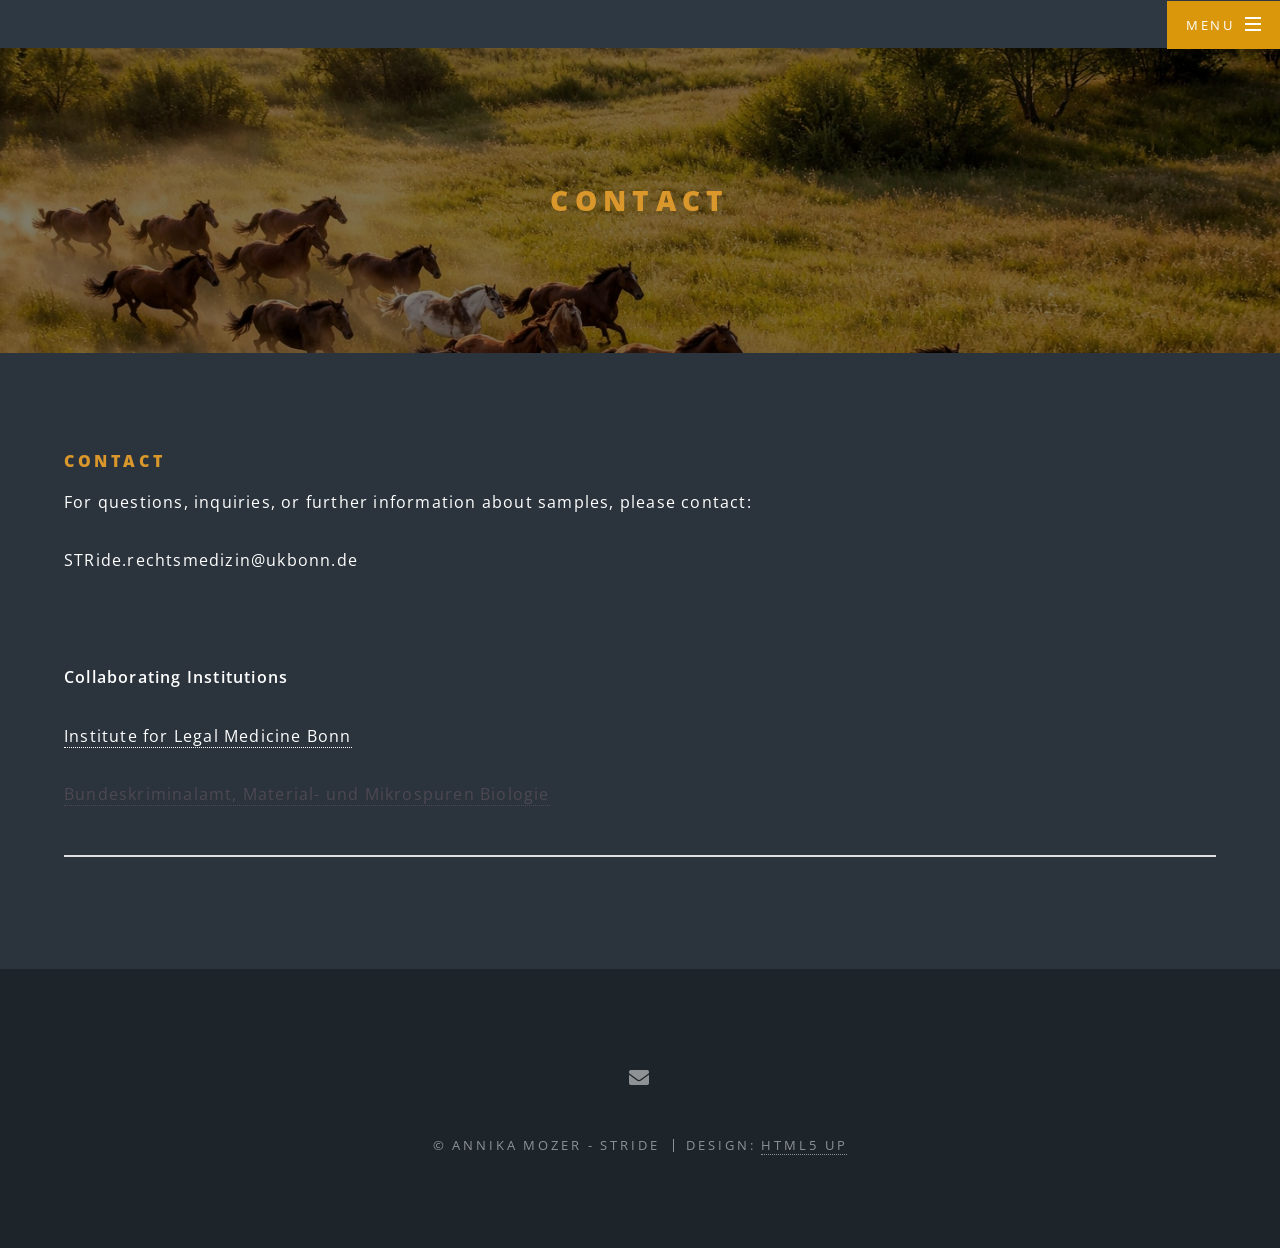
==== Contact.html @ 718b1502 "Update Contact.html" ====
<!DOCTYPE HTML>
<!--
	Spectral by HTML5 UP
	html5up.net | @ajlkn
	Free for personal and commercial use under the CCA 3.0 license (html5up.net/license)
-->
<html>
	<head>
		<title>STRide - Contact</title>
		<meta charset="utf-8" />
		<meta name="viewport" content="width=device-width, initial-scale=1, user-scalable=no" />
		<link rel="stylesheet" href="assets/css/main.css" />
		<noscript><link rel="stylesheet" href="assets/css/noscript.css" /></noscript>
	</head>
	<body class="is-preload">

		<!-- Page Wrapper -->
			<div id="page-wrapper">

				<!-- Header -->
					<header id="header" class="alt">
						<h1 style="text-transform: none; color: #DA970B;"><a href="index.html">STRide</a></h1>
						<nav id="nav">
							<ul>
								<li class="special" style="background-color: #DA970B; color: #000000;">
									<a href="#menu" class="menuToggle"><span>Menu</span></a>
									<div id="menu" style="background-color: #DA970B;">
										<ul>
											<li><a href="index.html">Home</a></li>
											<li><a href="Database.html">Database</a></li>
											<li><a href="Team.html">Team</a></li>
											<li><a href="Contact.html">Contact</a></li>
										</ul>
									</div>
								</li>
							</ul>
						</nav>
					</header>
				
				<!-- Main -->
					<article id="main">
						<header>
							<h2 style="color: #DA972B;">Contact</h2>
							<p></p>
						</header>
						<section class="wrapper style5" style="background-color: #2B343D">
							<div class="inner">

								<section>
									<h4 style="color: #DA972B;">Contact</h4>
									<p style="color: #ffffff;"> For questions, inquiries, or further information about samples, please contact:</p>
									<p style="color: #ffffff;"> STRide.rechtsmedizin@ukbonn.de</p>
									<p> <br>
									</p>
									<p><strong style="color: #ffffff;">Collaborating Institutions</strong></p>
									<p style="color: #ffffff;"><a href="https://www.ukbonn.de/rechtsmedizin/forschung/">Institute for Legal Medicine Bonn</a></p>
									<p><a href="https://www.bka.de/DE/Home/home_node.html">Bundeskriminalamt, Material- und Mikrospuren Biologie</a></p>

									<hr />
								</section>

								
							</div>
						</section>
					</article>

				<!-- Footer -->
					<footer id="footer">
						<ul class="icons">
							<li><a href="Contact.html" class="icon solid fa-envelope"><span class="label">Email</span></a></li>
						</ul>
						<ul class="copyright">
							<li>&copy; Annika Mozer - STRide</li><li>Design: <a href="http://html5up.net">HTML5 UP</a></li>
						</ul>
					</footer>

			</div>

		<!-- Scripts -->
			<script src="assets/js/jquery.min.js"></script>
			<script src="assets/js/jquery.scrollex.min.js"></script>
			<script src="assets/js/jquery.scrolly.min.js"></script>
			<script src="assets/js/browser.min.js"></script>
			<script src="assets/js/breakpoints.min.js"></script>
			<script src="assets/js/util.js"></script>
			<script src="assets/js/main.js"></script>

	</body>
</html>
---- assets/css/main.css ----
@import url(fontawesome-all.min.css);
@import url("https://fonts.googleapis.com/css?family=Open+Sans:400,400italic,600,600italic,800,800italic");

/*
	Spectral by HTML5 UP
	html5up.net | @ajlkn
	Free for personal and commercial use under the CCA 3.0 license (html5up.net/license)
*/

html, body, div, span, applet, object,
iframe, h1, h2, h3, h4, h5, h6, p, blockquote,
pre, a, abbr, acronym, address, big, cite,
code, del, dfn, em, img, ins, kbd, q, s, samp,
small, strike, strong, sub, sup, tt, var, b,
u, i, center, dl, dt, dd, ol, ul, li, fieldset,
form, label, legend, table, caption, tbody,
tfoot, thead, tr, th, td, article, aside,
canvas, details, embed, figure, figcaption,
footer, header, hgroup, menu, nav, output, ruby,
section, summary, time, mark, audio, video {
	margin: 0;
	padding: 0;
	border: 0;
	font-size: 100%;
	font: inherit;
	vertical-align: baseline;}

article, aside, details, figcaption, figure,
footer, header, hgroup, menu, nav, section {
	display: block;}

body {
	line-height: 1;
}

ol, ul {
	list-style: none;
}

blockquote, q {
	quotes: none;
}

	blockquote:before, blockquote:after, q:before, q:after {
		content: '';
		content: none;
	}

table {
	border-collapse: collapse;
	border-spacing: 0;
}

body {
	-webkit-text-size-adjust: none;
}

mark {
	background-color: transparent;
	color: inherit;
}

input::-moz-focus-inner {
	border: 0;
	padding: 0;
}

input, select, textarea {
	-moz-appearance: none;
	-webkit-appearance: none;
	-ms-appearance: none;
	appearance: none;
}

/* Basic */

	@-ms-viewport {
		width: device-width;
	}

	html {
		box-sizing: border-box;
	}

	*, *:before, *:after {
		box-sizing: inherit;
	}

	body {
		background: #2e3842;
	}

		body.is-preload *, body.is-preload *:before, body.is-preload *:after {
			-moz-animation: none !important;
			-webkit-animation: none !important;
			-ms-animation: none !important;
			animation: none !important;
			-moz-transition: none !important;
			-webkit-transition: none !important;
			-ms-transition: none !important;
			transition: none !important;
		}

	body, input, select, textarea {
		color: #fff;
		font-family: "Open Sans", Helvetica, sans-serif;
		font-size: 15pt;
		font-weight: 400;
		letter-spacing: 0.075em;
		line-height: 1.65em;
	}

		@media screen and (max-width: 1680px) {

			body, input, select, textarea {
				font-size: 13pt;
			}

		}

		@media screen and (max-width: 1280px) {

			body, input, select, textarea {
				font-size: 12pt;
			}

		}

		@media screen and (max-width: 736px) {

			body, input, select, textarea {
				font-size: 11pt;
				letter-spacing: 0.0375em;
			}

		}

	a {
		-moz-transition: color 0.2s ease, border-bottom-color 0.2s ease;
		-webkit-transition: color 0.2s ease, border-bottom-color 0.2s ease;
		-ms-transition: color 0.2s ease, border-bottom-color 0.2s ease;
		transition: color 0.2s ease, border-bottom-color 0.2s ease;
		border-bottom: dotted 1px;
		color: inherit;
		text-decoration: none;
	}

		a:hover {
			border-bottom-color: transparent;
		}

	strong, b {
		color: #fff;
		font-weight: 600;
	}

	em, i {
		font-style: italic;
	}

	p {
		margin: 0 0 2em 0;
	}

	h1, h2, h3, h4, h5, h6 {
		color: #fff;
		font-weight: 800;
		letter-spacing: 0.225em;
		line-height: 1em;
		margin: 0 0 1em 0;
		text-transform: uppercase;
	}

		h1 a, h2 a, h3 a, h4 a, h5 a, h6 a {
			color: inherit;
			text-decoration: none;
		}

	h2 {
		font-size: 1.35em;
		line-height: 1.75em;
	}

		@media screen and (max-width: 736px) {

			h2 {
				font-size: 1.1em;
				line-height: 1.65em;
			}

		}

	h3 {
		font-size: 1.15em;
		line-height: 1.75em;
	}

		@media screen and (max-width: 736px) {

			h3 {
				font-size: 1em;
				line-height: 1.65em;
			}

		}

	h4 {
		font-size: 1em;
		line-height: 1.5em;
	}

	h5 {
		font-size: 0.8em;
		line-height: 1.5em;
	}

	h6 {
		font-size: 0.7em;
		line-height: 1.5em;
	}

	sub {
		font-size: 0.8em;
		position: relative;
		top: 0.5em;
	}

	sup {
		font-size: 0.8em;
		position: relative;
		top: -0.5em;
	}

	hr {
		border: 0;
		border-bottom: solid 2px #fff;
		margin: 3em 0;
	}

		hr.major {
			margin: 4.5em 0;
		}

	blockquote {
		border-left: solid 4px #fff;
		font-style: italic;
		margin: 0 0 2em 0;
		padding: 0.5em 0 0.5em 2em;
	}

	code {
		background: rgba(144, 144, 144, 0.25);
		border-radius: 3px;
		font-family: "Courier New", monospace;
		font-size: 0.9em;
		letter-spacing: 0;
		margin: 0 0.25em;
		padding: 0.25em 0.65em;
	}

	pre {
		-webkit-overflow-scrolling: touch;
		font-family: "Courier New", monospace;
		font-size: 0.9em;
		margin: 0 0 2em 0;
	}

		pre code {
			display: block;
			line-height: 1.75em;
			padding: 1em 1.5em;
			overflow-x: auto;
		}

	.align-left {
		text-align: left;
	}

	.align-center {
		text-align: center;
	}

	.align-right {
		text-align: right;
	}

/* Row */

	.row {
		display: flex;
		flex-wrap: wrap;
		box-sizing: border-box;
		align-items: stretch;
	}

		.row > * {
			box-sizing: border-box;
		}

		.row.gtr-uniform > * > :last-child {
			margin-bottom: 0;
		}

		.row.aln-left {
			justify-content: flex-start;
		}

		.row.aln-center {
			justify-content: center;
		}

		.row.aln-right {
			justify-content: flex-end;
		}

		.row.aln-top {
			align-items: flex-start;
		}

		.row.aln-middle {
			align-items: center;
		}

		.row.aln-bottom {
			align-items: flex-end;
		}

		.row > .imp {
			order: -1;
		}

		.row > .col-1 {
			width: 8.33333%;
		}

		.row > .off-1 {
			margin-left: 8.33333%;
		}

		.row > .col-2 {
			width: 16.66667%;
		}

		.row > .off-2 {
			margin-left: 16.66667%;
		}

		.row > .col-3 {
			width: 25%;
		}

		.row > .off-3 {
			margin-left: 25%;
		}

		.row > .col-4 {
			width: 33.33333%;
		}

		.row > .off-4 {
			margin-left: 33.33333%;
		}

		.row > .col-5 {
			width: 41.66667%;
		}

		.row > .off-5 {
			margin-left: 41.66667%;
		}

		.row > .col-6 {
			width: 50%;
		}

		.row > .off-6 {
			margin-left: 50%;
		}

		.row > .col-7 {
			width: 58.33333%;
		}

		.row > .off-7 {
			margin-left: 58.33333%;
		}

		.row > .col-8 {
			width: 66.66667%;
		}

		.row > .off-8 {
			margin-left: 66.66667%;
		}

		.row > .col-9 {
			width: 75%;
		}

		.row > .off-9 {
			margin-left: 75%;
		}

		.row > .col-10 {
			width: 83.33333%;
		}

		.row > .off-10 {
			margin-left: 83.33333%;
		}

		.row > .col-11 {
			width: 91.66667%;
		}

		.row > .off-11 {
			margin-left: 91.66667%;
		}

		.row > .col-12 {
			width: 100%;
		}

		.row > .off-12 {
			margin-left: 100%;
		}

		.row.gtr-0 {
			margin-top: 0;
			margin-left: 0em;
		}

			.row.gtr-0 > * {
				padding: 0 0 0 0em;
			}

			.row.gtr-0.gtr-uniform {
				margin-top: 0em;
			}

				.row.gtr-0.gtr-uniform > * {
					padding-top: 0em;
				}

		.row.gtr-25 {
			margin-top: 0;
			margin-left: -0.375em;
		}

			.row.gtr-25 > * {
				padding: 0 0 0 0.375em;
			}

			.row.gtr-25.gtr-uniform {
				margin-top: -0.375em;
			}

				.row.gtr-25.gtr-uniform > * {
					padding-top: 0.375em;
				}

		.row.gtr-50 {
			margin-top: 0;
			margin-left: -0.75em;
		}

			.row.gtr-50 > * {
				padding: 0 0 0 0.75em;
			}

			.row.gtr-50.gtr-uniform {
				margin-top: -0.75em;
			}

				.row.gtr-50.gtr-uniform > * {
					padding-top: 0.75em;
				}

		.row {
			margin-top: 0;
			margin-left: -1.5em;
		}

			.row > * {
				padding: 0 0 0 1.5em;
			}

			.row.gtr-uniform {
				margin-top: -1.5em;
			}

				.row.gtr-uniform > * {
					padding-top: 1.5em;
				}

		.row.gtr-150 {
			margin-top: 0;
			margin-left: -2.25em;
		}

			.row.gtr-150 > * {
				padding: 0 0 0 2.25em;
			}

			.row.gtr-150.gtr-uniform {
				margin-top: -2.25em;
			}

				.row.gtr-150.gtr-uniform > * {
					padding-top: 2.25em;
				}

		.row.gtr-200 {
			margin-top: 0;
			margin-left: -3em;
		}

			.row.gtr-200 > * {
				padding: 0 0 0 3em;
			}

			.row.gtr-200.gtr-uniform {
				margin-top: -3em;
			}

				.row.gtr-200.gtr-uniform > * {
					padding-top: 3em;
				}

		@media screen and (max-width: 1680px) {

			.row {
				display: flex;
				flex-wrap: wrap;
				box-sizing: border-box;
				align-items: stretch;
			}

				.row > * {
					box-sizing: border-box;
				}

				.row.gtr-uniform > * > :last-child {
					margin-bottom: 0;
				}

				.row.aln-left {
					justify-content: flex-start;
				}

				.row.aln-center {
					justify-content: center;
				}

				.row.aln-right {
					justify-content: flex-end;
				}

				.row.aln-top {
					align-items: flex-start;
				}

				.row.aln-middle {
					align-items: center;
				}

				.row.aln-bottom {
					align-items: flex-end;
				}

				.row > .imp-xlarge {
					order: -1;
				}

				.row > .col-1-xlarge {
					width: 8.33333%;
				}

				.row > .off-1-xlarge {
					margin-left: 8.33333%;
				}

				.row > .col-2-xlarge {
					width: 16.66667%;
				}

				.row > .off-2-xlarge {
					margin-left: 16.66667%;
				}

				.row > .col-3-xlarge {
					width: 25%;
				}

				.row > .off-3-xlarge {
					margin-left: 25%;
				}

				.row > .col-4-xlarge {
					width: 33.33333%;
				}

				.row > .off-4-xlarge {
					margin-left: 33.33333%;
				}

				.row > .col-5-xlarge {
					width: 41.66667%;
				}

				.row > .off-5-xlarge {
					margin-left: 41.66667%;
				}

				.row > .col-6-xlarge {
					width: 50%;
				}

				.row > .off-6-xlarge {
					margin-left: 50%;
				}

				.row > .col-7-xlarge {
					width: 58.33333%;
				}

				.row > .off-7-xlarge {
					margin-left: 58.33333%;
				}

				.row > .col-8-xlarge {
					width: 66.66667%;
				}

				.row > .off-8-xlarge {
					margin-left: 66.66667%;
				}

				.row > .col-9-xlarge {
					width: 75%;
				}

				.row > .off-9-xlarge {
					margin-left: 75%;
				}

				.row > .col-10-xlarge {
					width: 83.33333%;
				}

				.row > .off-10-xlarge {
					margin-left: 83.33333%;
				}

				.row > .col-11-xlarge {
					width: 91.66667%;
				}

				.row > .off-11-xlarge {
					margin-left: 91.66667%;
				}

				.row > .col-12-xlarge {
					width: 100%;
				}

				.row > .off-12-xlarge {
					margin-left: 100%;
				}

				.row.gtr-0 {
					margin-top: 0;
					margin-left: 0em;
				}

					.row.gtr-0 > * {
						padding: 0 0 0 0em;
					}

					.row.gtr-0.gtr-uniform {
						margin-top: 0em;
					}

						.row.gtr-0.gtr-uniform > * {
							padding-top: 0em;
						}

				.row.gtr-25 {
					margin-top: 0;
					margin-left: -0.375em;
				}

					.row.gtr-25 > * {
						padding: 0 0 0 0.375em;
					}

					.row.gtr-25.gtr-uniform {
						margin-top: -0.375em;
					}

						.row.gtr-25.gtr-uniform > * {
							padding-top: 0.375em;
						}

				.row.gtr-50 {
					margin-top: 0;
					margin-left: -0.75em;
				}

					.row.gtr-50 > * {
						padding: 0 0 0 0.75em;
					}

					.row.gtr-50.gtr-uniform {
						margin-top: -0.75em;
					}

						.row.gtr-50.gtr-uniform > * {
							padding-top: 0.75em;
						}

				.row {
					margin-top: 0;
					margin-left: -1.5em;
				}

					.row > * {
						padding: 0 0 0 1.5em;
					}

					.row.gtr-uniform {
						margin-top: -1.5em;
					}

						.row.gtr-uniform > * {
							padding-top: 1.5em;
						}

				.row.gtr-150 {
					margin-top: 0;
					margin-left: -2.25em;
				}

					.row.gtr-150 > * {
						padding: 0 0 0 2.25em;
					}

					.row.gtr-150.gtr-uniform {
						margin-top: -2.25em;
					}

						.row.gtr-150.gtr-uniform > * {
							padding-top: 2.25em;
						}

				.row.gtr-200 {
					margin-top: 0;
					margin-left: -3em;
				}

					.row.gtr-200 > * {
						padding: 0 0 0 3em;
					}

					.row.gtr-200.gtr-uniform {
						margin-top: -3em;
					}

						.row.gtr-200.gtr-uniform > * {
							padding-top: 3em;
						}

		}

		@media screen and (max-width: 1280px) {

			.row {
				display: flex;
				flex-wrap: wrap;
				box-sizing: border-box;
				align-items: stretch;
			}

				.row > * {
					box-sizing: border-box;
				}

				.row.gtr-uniform > * > :last-child {
					margin-bottom: 0;
				}

				.row.aln-left {
					justify-content: flex-start;
				}

				.row.aln-center {
					justify-content: center;
				}

				.row.aln-right {
					justify-content: flex-end;
				}

				.row.aln-top {
					align-items: flex-start;
				}

				.row.aln-middle {
					align-items: center;
				}

				.row.aln-bottom {
					align-items: flex-end;
				}

				.row > .imp-large {
					order: -1;
				}

				.row > .col-1-large {
					width: 8.33333%;
				}

				.row > .off-1-large {
					margin-left: 8.33333%;
				}

				.row > .col-2-large {
					width: 16.66667%;
				}

				.row > .off-2-large {
					margin-left: 16.66667%;
				}

				.row > .col-3-large {
					width: 25%;
				}

				.row > .off-3-large {
					margin-left: 25%;
				}

				.row > .col-4-large {
					width: 33.33333%;
				}

				.row > .off-4-large {
					margin-left: 33.33333%;
				}

				.row > .col-5-large {
					width: 41.66667%;
				}

				.row > .off-5-large {
					margin-left: 41.66667%;
				}

				.row > .col-6-large {
					width: 50%;
				}

				.row > .off-6-large {
					margin-left: 50%;
				}

				.row > .col-7-large {
					width: 58.33333%;
				}

				.row > .off-7-large {
					margin-left: 58.33333%;
				}

				.row > .col-8-large {
					width: 66.66667%;
				}

				.row > .off-8-large {
					margin-left: 66.66667%;
				}

				.row > .col-9-large {
					width: 75%;
				}

				.row > .off-9-large {
					margin-left: 75%;
				}

				.row > .col-10-large {
					width: 83.33333%;
				}

				.row > .off-10-large {
					margin-left: 83.33333%;
				}

				.row > .col-11-large {
					width: 91.66667%;
				}

				.row > .off-11-large {
					margin-left: 91.66667%;
				}

				.row > .col-12-large {
					width: 100%;
				}

				.row > .off-12-large {
					margin-left: 100%;
				}

				.row.gtr-0 {
					margin-top: 0;
					margin-left: 0em;
				}

					.row.gtr-0 > * {
						padding: 0 0 0 0em;
					}

					.row.gtr-0.gtr-uniform {
						margin-top: 0em;
					}

						.row.gtr-0.gtr-uniform > * {
							padding-top: 0em;
						}

				.row.gtr-25 {
					margin-top: 0;
					margin-left: -0.375em;
				}

					.row.gtr-25 > * {
						padding: 0 0 0 0.375em;
					}

					.row.gtr-25.gtr-uniform {
						margin-top: -0.375em;
					}

						.row.gtr-25.gtr-uniform > * {
							padding-top: 0.375em;
						}

				.row.gtr-50 {
					margin-top: 0;
					margin-left: -0.75em;
				}

					.row.gtr-50 > * {
						padding: 0 0 0 0.75em;
					}

					.row.gtr-50.gtr-uniform {
						margin-top: -0.75em;
					}

						.row.gtr-50.gtr-uniform > * {
							padding-top: 0.75em;
						}

				.row {
					margin-top: 0;
					margin-left: -1.5em;
				}

					.row > * {
						padding: 0 0 0 1.5em;
					}

					.row.gtr-uniform {
						margin-top: -1.5em;
					}

						.row.gtr-uniform > * {
							padding-top: 1.5em;
						}

				.row.gtr-150 {
					margin-top: 0;
					margin-left: -2.25em;
				}

					.row.gtr-150 > * {
						padding: 0 0 0 2.25em;
					}

					.row.gtr-150.gtr-uniform {
						margin-top: -2.25em;
					}

						.row.gtr-150.gtr-uniform > * {
							padding-top: 2.25em;
						}

				.row.gtr-200 {
					margin-top: 0;
					margin-left: -3em;
				}

					.row.gtr-200 > * {
						padding: 0 0 0 3em;
					}

					.row.gtr-200.gtr-uniform {
						margin-top: -3em;
					}

						.row.gtr-200.gtr-uniform > * {
							padding-top: 3em;
						}

		}

		@media screen and (max-width: 980px) {

			.row {
				display: flex;
				flex-wrap: wrap;
				box-sizing: border-box;
				align-items: stretch;
			}

				.row > * {
					box-sizing: border-box;
				}

				.row.gtr-uniform > * > :last-child {
					margin-bottom: 0;
				}

				.row.aln-left {
					justify-content: flex-start;
				}

				.row.aln-center {
					justify-content: center;
				}

				.row.aln-right {
					justify-content: flex-end;
				}

				.row.aln-top {
					align-items: flex-start;
				}

				.row.aln-middle {
					align-items: center;
				}

				.row.aln-bottom {
					align-items: flex-end;
				}

				.row > .imp-medium {
					order: -1;
				}

				.row > .col-1-medium {
					width: 8.33333%;
				}

				.row > .off-1-medium {
					margin-left: 8.33333%;
				}

				.row > .col-2-medium {
					width: 16.66667%;
				}

				.row > .off-2-medium {
					margin-left: 16.66667%;
				}

				.row > .col-3-medium {
					width: 25%;
				}

				.row > .off-3-medium {
					margin-left: 25%;
				}

				.row > .col-4-medium {
					width: 33.33333%;
				}

				.row > .off-4-medium {
					margin-left: 33.33333%;
				}

				.row > .col-5-medium {
					width: 41.66667%;
				}

				.row > .off-5-medium {
					margin-left: 41.66667%;
				}

				.row > .col-6-medium {
					width: 50%;
				}

				.row > .off-6-medium {
					margin-left: 50%;
				}

				.row > .col-7-medium {
					width: 58.33333%;
				}

				.row > .off-7-medium {
					margin-left: 58.33333%;
				}

				.row > .col-8-medium {
					width: 66.66667%;
				}

				.row > .off-8-medium {
					margin-left: 66.66667%;
				}

				.row > .col-9-medium {
					width: 75%;
				}

				.row > .off-9-medium {
					margin-left: 75%;
				}

				.row > .col-10-medium {
					width: 83.33333%;
				}

				.row > .off-10-medium {
					margin-left: 83.33333%;
				}

				.row > .col-11-medium {
					width: 91.66667%;
				}

				.row > .off-11-medium {
					margin-left: 91.66667%;
				}

				.row > .col-12-medium {
					width: 100%;
				}

				.row > .off-12-medium {
					margin-left: 100%;
				}

				.row.gtr-0 {
					margin-top: 0;
					margin-left: 0em;
				}

					.row.gtr-0 > * {
						padding: 0 0 0 0em;
					}

					.row.gtr-0.gtr-uniform {
						margin-top: 0em;
					}

						.row.gtr-0.gtr-uniform > * {
							padding-top: 0em;
						}

				.row.gtr-25 {
					margin-top: 0;
					margin-left: -0.375em;
				}

					.row.gtr-25 > * {
						padding: 0 0 0 0.375em;
					}

					.row.gtr-25.gtr-uniform {
						margin-top: -0.375em;
					}

						.row.gtr-25.gtr-uniform > * {
							padding-top: 0.375em;
						}

				.row.gtr-50 {
					margin-top: 0;
					margin-left: -0.75em;
				}

					.row.gtr-50 > * {
						padding: 0 0 0 0.75em;
					}

					.row.gtr-50.gtr-uniform {
						margin-top: -0.75em;
					}

						.row.gtr-50.gtr-uniform > * {
							padding-top: 0.75em;
						}

				.row {
					margin-top: 0;
					margin-left: -1.5em;
				}

					.row > * {
						padding: 0 0 0 1.5em;
					}

					.row.gtr-uniform {
						margin-top: -1.5em;
					}

						.row.gtr-uniform > * {
							padding-top: 1.5em;
						}

				.row.gtr-150 {
					margin-top: 0;
					margin-left: -2.25em;
				}

					.row.gtr-150 > * {
						padding: 0 0 0 2.25em;
					}

					.row.gtr-150.gtr-uniform {
						margin-top: -2.25em;
					}

						.row.gtr-150.gtr-uniform > * {
							padding-top: 2.25em;
						}

				.row.gtr-200 {
					margin-top: 0;
					margin-left: -3em;
				}

					.row.gtr-200 > * {
						padding: 0 0 0 3em;
					}

					.row.gtr-200.gtr-uniform {
						margin-top: -3em;
					}

						.row.gtr-200.gtr-uniform > * {
							padding-top: 3em;
						}

		}

		@media screen and (max-width: 736px) {

			.row {
				display: flex;
				flex-wrap: wrap;
				box-sizing: border-box;
				align-items: stretch;
			}

				.row > * {
					box-sizing: border-box;
				}

				.row.gtr-uniform > * > :last-child {
					margin-bottom: 0;
				}

				.row.aln-left {
					justify-content: flex-start;
				}

				.row.aln-center {
					justify-content: center;
				}

				.row.aln-right {
					justify-content: flex-end;
				}

				.row.aln-top {
					align-items: flex-start;
				}

				.row.aln-middle {
					align-items: center;
				}

				.row.aln-bottom {
					align-items: flex-end;
				}

				.row > .imp-small {
					order: -1;
				}

				.row > .col-1-small {
					width: 8.33333%;
				}

				.row > .off-1-small {
					margin-left: 8.33333%;
				}

				.row > .col-2-small {
					width: 16.66667%;
				}

				.row > .off-2-small {
					margin-left: 16.66667%;
				}

				.row > .col-3-small {
					width: 25%;
				}

				.row > .off-3-small {
					margin-left: 25%;
				}

				.row > .col-4-small {
					width: 33.33333%;
				}

				.row > .off-4-small {
					margin-left: 33.33333%;
				}

				.row > .col-5-small {
					width: 41.66667%;
				}

				.row > .off-5-small {
					margin-left: 41.66667%;
				}

				.row > .col-6-small {
					width: 50%;
				}

				.row > .off-6-small {
					margin-left: 50%;
				}

				.row > .col-7-small {
					width: 58.33333%;
				}

				.row > .off-7-small {
					margin-left: 58.33333%;
				}

				.row > .col-8-small {
					width: 66.66667%;
				}

				.row > .off-8-small {
					margin-left: 66.66667%;
				}

				.row > .col-9-small {
					width: 75%;
				}

				.row > .off-9-small {
					margin-left: 75%;
				}

				.row > .col-10-small {
					width: 83.33333%;
				}

				.row > .off-10-small {
					margin-left: 83.33333%;
				}

				.row > .col-11-small {
					width: 91.66667%;
				}

				.row > .off-11-small {
					margin-left: 91.66667%;
				}

				.row > .col-12-small {
					width: 100%;
				}

				.row > .off-12-small {
					margin-left: 100%;
				}

				.row.gtr-0 {
					margin-top: 0;
					margin-left: 0em;
				}

					.row.gtr-0 > * {
						padding: 0 0 0 0em;
					}

					.row.gtr-0.gtr-uniform {
						margin-top: 0em;
					}

						.row.gtr-0.gtr-uniform > * {
							padding-top: 0em;
						}

				.row.gtr-25 {
					margin-top: 0;
					margin-left: -0.375em;
				}

					.row.gtr-25 > * {
						padding: 0 0 0 0.375em;
					}

					.row.gtr-25.gtr-uniform {
						margin-top: -0.375em;
					}

						.row.gtr-25.gtr-uniform > * {
							padding-top: 0.375em;
						}

				.row.gtr-50 {
					margin-top: 0;
					margin-left: -0.75em;
				}

					.row.gtr-50 > * {
						padding: 0 0 0 0.75em;
					}

					.row.gtr-50.gtr-uniform {
						margin-top: -0.75em;
					}

						.row.gtr-50.gtr-uniform > * {
							padding-top: 0.75em;
						}

				.row {
					margin-top: 0;
					margin-left: -1.5em;
				}

					.row > * {
						padding: 0 0 0 1.5em;
					}

					.row.gtr-uniform {
						margin-top: -1.5em;
					}

						.row.gtr-uniform > * {
							padding-top: 1.5em;
						}

				.row.gtr-150 {
					margin-top: 0;
					margin-left: -2.25em;
				}

					.row.gtr-150 > * {
						padding: 0 0 0 2.25em;
					}

					.row.gtr-150.gtr-uniform {
						margin-top: -2.25em;
					}

						.row.gtr-150.gtr-uniform > * {
							padding-top: 2.25em;
						}

				.row.gtr-200 {
					margin-top: 0;
					margin-left: -3em;
				}

					.row.gtr-200 > * {
						padding: 0 0 0 3em;
					}

					.row.gtr-200.gtr-uniform {
						margin-top: -3em;
					}

						.row.gtr-200.gtr-uniform > * {
							padding-top: 3em;
						}

		}

		@media screen and (max-width: 480px) {

			.row {
				display: flex;
				flex-wrap: wrap;
				box-sizing: border-box;
				align-items: stretch;
			}

				.row > * {
					box-sizing: border-box;
				}

				.row.gtr-uniform > * > :last-child {
					margin-bottom: 0;
				}

				.row.aln-left {
					justify-content: flex-start;
				}

				.row.aln-center {
					justify-content: center;
				}

				.row.aln-right {
					justify-content: flex-end;
				}

				.row.aln-top {
					align-items: flex-start;
				}

				.row.aln-middle {
					align-items: center;
				}

				.row.aln-bottom {
					align-items: flex-end;
				}

				.row > .imp-xsmall {
					order: -1;
				}

				.row > .col-1-xsmall {
					width: 8.33333%;
				}

				.row > .off-1-xsmall {
					margin-left: 8.33333%;
				}

				.row > .col-2-xsmall {
					width: 16.66667%;
				}

				.row > .off-2-xsmall {
					margin-left: 16.66667%;
				}

				.row > .col-3-xsmall {
					width: 25%;
				}

				.row > .off-3-xsmall {
					margin-left: 25%;
				}

				.row > .col-4-xsmall {
					width: 33.33333%;
				}

				.row > .off-4-xsmall {
					margin-left: 33.33333%;
				}

				.row > .col-5-xsmall {
					width: 41.66667%;
				}

				.row > .off-5-xsmall {
					margin-left: 41.66667%;
				}

				.row > .col-6-xsmall {
					width: 50%;
				}

				.row > .off-6-xsmall {
					margin-left: 50%;
				}

				.row > .col-7-xsmall {
					width: 58.33333%;
				}

				.row > .off-7-xsmall {
					margin-left: 58.33333%;
				}

				.row > .col-8-xsmall {
					width: 66.66667%;
				}

				.row > .off-8-xsmall {
					margin-left: 66.66667%;
				}

				.row > .col-9-xsmall {
					width: 75%;
				}

				.row > .off-9-xsmall {
					margin-left: 75%;
				}

				.row > .col-10-xsmall {
					width: 83.33333%;
				}

				.row > .off-10-xsmall {
					margin-left: 83.33333%;
				}

				.row > .col-11-xsmall {
					width: 91.66667%;
				}

				.row > .off-11-xsmall {
					margin-left: 91.66667%;
				}

				.row > .col-12-xsmall {
					width: 100%;
				}

				.row > .off-12-xsmall {
					margin-left: 100%;
				}

				.row.gtr-0 {
					margin-top: 0;
					margin-left: 0em;
				}

					.row.gtr-0 > * {
						padding: 0 0 0 0em;
					}

					.row.gtr-0.gtr-uniform {
						margin-top: 0em;
					}

						.row.gtr-0.gtr-uniform > * {
							padding-top: 0em;
						}

				.row.gtr-25 {
					margin-top: 0;
					margin-left: -0.375em;
				}

					.row.gtr-25 > * {
						padding: 0 0 0 0.375em;
					}

					.row.gtr-25.gtr-uniform {
						margin-top: -0.375em;
					}

						.row.gtr-25.gtr-uniform > * {
							padding-top: 0.375em;
						}

				.row.gtr-50 {
					margin-top: 0;
					margin-left: -0.75em;
				}

					.row.gtr-50 > * {
						padding: 0 0 0 0.75em;
					}

					.row.gtr-50.gtr-uniform {
						margin-top: -0.75em;
					}

						.row.gtr-50.gtr-uniform > * {
							padding-top: 0.75em;
						}

				.row {
					margin-top: 0;
					margin-left: -1.5em;
				}

					.row > * {
						padding: 0 0 0 1.5em;
					}

					.row.gtr-uniform {
						margin-top: -1.5em;
					}

						.row.gtr-uniform > * {
							padding-top: 1.5em;
						}

				.row.gtr-150 {
					margin-top: 0;
					margin-left: -2.25em;
				}

					.row.gtr-150 > * {
						padding: 0 0 0 2.25em;
					}

					.row.gtr-150.gtr-uniform {
						margin-top: -2.25em;
					}

						.row.gtr-150.gtr-uniform > * {
							padding-top: 2.25em;
						}

				.row.gtr-200 {
					margin-top: 0;
					margin-left: -3em;
				}

					.row.gtr-200 > * {
						padding: 0 0 0 3em;
					}

					.row.gtr-200.gtr-uniform {
						margin-top: -3em;
					}

						.row.gtr-200.gtr-uniform > * {
							padding-top: 3em;
						}

		}

/* Section/Article */

	section.special, article.special {
		text-align: center;
	}

	header p {
		color: rgba(255, 255, 255, 0.5);
		position: relative;
		top: -0.25em;
	}

	header h3 + p {
		font-size: 1.1em;
	}

	header h4 + p,
	header h5 + p,
	header h6 + p {
		font-size: 0.9em;
	}

	header.major {
		margin: 0 0 3.5em 0;
	}

		header.major h2, header.major h3, header.major h4, header.major h5, header.major h6 {
			border-bottom: solid 2px #fff;
			display: inline-block;
			padding-bottom: 1em;
			position: relative;
		}

			header.major h2:after, header.major h3:after, header.major h4:after, header.major h5:after, header.major h6:after {
				content: '';
				display: block;
				height: 1px;
			}

		header.major p {
			color: #fff;
			top: 0;
		}

		@media screen and (max-width: 736px) {

			header.major {
				margin: 0 0 2em 0;
			}

		}

	@media screen and (max-width: 980px) {

		header br {
			display: none;
		}

	}

/* Form */

	form {
		margin: 0 0 2em 0;
	}

	label {
		color: #fff;
		display: block;
		font-size: 0.9em;
		font-weight: 600;
		margin: 0 0 1em 0;
	}

	input[type="text"],
	input[type="password"],
	input[type="email"],
	select,
	textarea {
		-moz-appearance: none;
		-webkit-appearance: none;
		-ms-appearance: none;
		appearance: none;
		background-color: rgba(144, 144, 144, 0.25);
		border-radius: 3px;
		border: none;
		color: inherit;
		display: block;
		outline: 0;
		padding: 0 1em;
		text-decoration: none;
		width: 100%;
	}

		input[type="text"]:invalid,
		input[type="password"]:invalid,
		input[type="email"]:invalid,
		select:invalid,
		textarea:invalid {
			box-shadow: none;
		}

		input[type="text"]:focus,
		input[type="password"]:focus,
		input[type="email"]:focus,
		select:focus,
		textarea:focus {
			box-shadow: 0 0 0 2px #21b2a6;
		}

	select {
		background-size: 1.25em;
		background-repeat: no-repeat;
		background-position: calc(100% - 1em) center;
		height: 2.75em;
		padding-right: 2.75em;
		text-overflow: ellipsis;
	}

		select:focus::-ms-value {
			background-color: transparent;
		}

		select::-ms-expand {
			display: none;
		}

	input[type="text"],
	input[type="password"],
	input[type="email"],
	select {
		height: 2.75em;
	}

	textarea {
		padding: 0.75em 1em;
	}

	input[type="checkbox"],
	input[type="radio"] {
		-moz-appearance: none;
		-webkit-appearance: none;
		-ms-appearance: none;
		appearance: none;
		display: block;
		float: left;
		margin-right: -2em;
		opacity: 0;
		width: 1em;
		z-index: -1;
	}

		input[type="checkbox"] + label,
		input[type="radio"] + label {
			text-decoration: none;
			color: #fff;
			cursor: pointer;
			display: inline-block;
			font-size: 1em;
			font-weight: 400;
			padding-left: 2.4em;
			padding-right: 0.75em;
			position: relative;
		}

			input[type="checkbox"] + label:before,
			input[type="radio"] + label:before {
				-moz-osx-font-smoothing: grayscale;
				-webkit-font-smoothing: antialiased;
				display: inline-block;
				font-style: normal;
				font-variant: normal;
				text-rendering: auto;
				line-height: 1;
				text-transform: none !important;
				font-family: 'Font Awesome 5 Free';
				font-weight: 900;
			}

			input[type="checkbox"] + label:before,
			input[type="radio"] + label:before {
				background: rgba(144, 144, 144, 0.25);
				border-radius: 3px;
				content: '';
				display: inline-block;
				font-size: 0.8em;
				height: 2.0625em;
				left: 0;
				line-height: 2.0625em;
				position: absolute;
				text-align: center;
				top: 0;
				width: 2.0625em;
			}

		input[type="checkbox"]:checked + label:before,
		input[type="radio"]:checked + label:before {
			background: #2e3842;
			color: #fff;
			content: '\f00c';
		}

		input[type="checkbox"]:focus + label:before,
		input[type="radio"]:focus + label:before {
			box-shadow: 0 0 0 2px #21b2a6;
		}

	input[type="checkbox"] + label:before {
		border-radius: 3px;
	}

	input[type="radio"] + label:before {
		border-radius: 100%;
	}

	::-webkit-input-placeholder {
		color: rgba(255, 255, 255, 0.5) !important;
		opacity: 1.0;
	}

	:-moz-placeholder {
		color: rgba(255, 255, 255, 0.5) !important;
		opacity: 1.0;
	}

	::-moz-placeholder {
		color: rgba(255, 255, 255, 0.5) !important;
		opacity: 1.0;
	}

	:-ms-input-placeholder {
		color: rgba(255, 255, 255, 0.5) !important;
		opacity: 1.0;
	}

/* Box */

	.box {
		border-radius: 3px;
		border: solid 2px #fff;
		margin-bottom: 2em;
		padding: 1.5em;
	}

		.box > :last-child,
		.box > :last-child > :last-child,
		.box > :last-child > :last-child > :last-child {
			margin-bottom: 0;
		}

		.box.alt {
			border: 0;
			border-radius: 0;
			padding: 0;
		}

/* Icon */

	.icon {
		text-decoration: none;
		border-bottom: none;
		position: relative;
	}

		.icon:before {
			-moz-osx-font-smoothing: grayscale;
			-webkit-font-smoothing: antialiased;
			display: inline-block;
			font-style: normal;
			font-variant: normal;
			text-rendering: auto;
			line-height: 1;
			text-transform: none !important;
			font-family: 'Font Awesome 5 Free';
			font-weight: 400;
		}

		.icon > .label {
			display: none;
		}

		.icon:before {
			line-height: inherit;
		}

		.icon.solid:before {
			font-weight: 900;
		}

		.icon.brands:before {
			font-family: 'Font Awesome 5 Brands';
		}

		.icon.major {
			-moz-transform: rotate(-45deg);
			-webkit-transform: rotate(-45deg);
			-ms-transform: rotate(-45deg);
			transform: rotate(-45deg);
			border-radius: 3px;
			border: solid 2px #fff;
			display: inline-block;
			font-size: 1.35em;
			height: calc(3em + 2px);
			line-height: 3em;
			text-align: center;
			width: calc(3em + 2px);
		}

			.icon.major:before {
				-moz-transform: rotate(45deg);
				-webkit-transform: rotate(45deg);
				-ms-transform: rotate(45deg);
				transform: rotate(45deg);
				display: inline-block;
				font-size: 1.5em;
			}

			@media screen and (max-width: 736px) {

				.icon.major {
					font-size: 1em;
				}

			}

		.icon.style1 {
			color: #00ffcc;
		}

		.icon.style2 {
			color: #00f0ff;
		}

		.icon.style3 {
			color: #76ddff;
		}

/* Image */

	.image {
		border-radius: 3px;
		border: 0;
		display: inline-block;
		position: relative;
	}

		.image img {
			border-radius: 3px;
			display: block;
		}

		.image.left {
			float: left;
			margin: 0 2em 2em 0;
			top: 0.25em;
		}

		.image.right {
			float: right;
			margin: 0 0 2em 2em;
			top: 0.25em;
		}

		.image.left, .image.right {
			max-width: 40%;
		}

			.image.left img, .image.right img {
				width: 100%;
			}

		.image.fit {
			display: block;
			margin: 0 0 2em 0;
			width: 100%;
		}

			.image.fit img {
				width: 100%;
			}

/* List */

	ol {
		list-style: decimal;
		margin: 0 0 2em 0;
		padding-left: 1.25em;
	}

		ol li {
			padding-left: 0.25em;
		}

	ul {
		list-style: disc;
		margin: 0 0 2em 0;
		padding-left: 1em;
	}

		ul li {
			padding-left: 0.5em;
		}

		ul.alt {
			list-style: none;
			padding-left: 0;
		}

			ul.alt li {
				border-top: solid 1px #fff;
				padding: 0.5em 0;
			}

				ul.alt li:first-child {
					border-top: 0;
					padding-top: 0;
				}

	dl {
		margin: 0 0 2em 0;
	}

/* Actions */

	ul.actions {
		display: -moz-flex;
		display: -webkit-flex;
		display: -ms-flex;
		display: flex;
		cursor: default;
		list-style: none;
		margin-left: -1em;
		padding-left: 0;
	}

		ul.actions li {
			padding: 0 0 0 1em;
			vertical-align: middle;
		}

		ul.actions.special {
			-moz-justify-content: center;
			-webkit-justify-content: center;
			-ms-justify-content: center;
			justify-content: center;
			width: 100%;
			margin-left: 0;
		}

			ul.actions.special li:first-child {
				padding-left: 0;
			}

		ul.actions.stacked {
			-moz-flex-direction: column;
			-webkit-flex-direction: column;
			-ms-flex-direction: column;
			flex-direction: column;
			margin-left: 0;
		}

			ul.actions.stacked li {
				padding: 1em 0 0 0;
			}

				ul.actions.stacked li:first-child {
					padding-top: 0;
				}

		ul.actions.fit {
			width: calc(100% + 1em);
		}

			ul.actions.fit li {
				-moz-flex-grow: 1;
				-webkit-flex-grow: 1;
				-ms-flex-grow: 1;
				flex-grow: 1;
				-moz-flex-shrink: 1;
				-webkit-flex-shrink: 1;
				-ms-flex-shrink: 1;
				flex-shrink: 1;
				width: 100%;
			}

				ul.actions.fit li > * {
					width: 100%;
				}

			ul.actions.fit.stacked {
				width: 100%;
			}

		@media screen and (max-width: 480px) {

			ul.actions:not(.fixed) {
				-moz-flex-direction: column;
				-webkit-flex-direction: column;
				-ms-flex-direction: column;
				flex-direction: column;
				margin-left: 0;
				width: 100% !important;
			}

				ul.actions:not(.fixed) li {
					-moz-flex-grow: 1;
					-webkit-flex-grow: 1;
					-ms-flex-grow: 1;
					flex-grow: 1;
					-moz-flex-shrink: 1;
					-webkit-flex-shrink: 1;
					-ms-flex-shrink: 1;
					flex-shrink: 1;
					padding: 1em 0 0 0;
					text-align: center;
					width: 100%;
				}

					ul.actions:not(.fixed) li > * {
						width: 100%;
					}

					ul.actions:not(.fixed) li:first-child {
						padding-top: 0;
					}

					ul.actions:not(.fixed) li input[type="submit"],
					ul.actions:not(.fixed) li input[type="reset"],
					ul.actions:not(.fixed) li input[type="button"],
					ul.actions:not(.fixed) li button,
					ul.actions:not(.fixed) li .button {
						width: 100%;
					}

						ul.actions:not(.fixed) li input[type="submit"].icon:before,
						ul.actions:not(.fixed) li input[type="reset"].icon:before,
						ul.actions:not(.fixed) li input[type="button"].icon:before,
						ul.actions:not(.fixed) li button.icon:before,
						ul.actions:not(.fixed) li .button.icon:before {
							margin-left: -0.5em;
						}

		}

/* Icons */

	ul.icons {
		cursor: default;
		list-style: none;
		padding-left: 0;
	}

		ul.icons li {
			display: inline-block;
			padding: 0 1em 0 0;
		}

			ul.icons li:last-child {
				padding-right: 0 !important;
			}

		ul.icons.major {
			padding: 1em 0;
		}

			ul.icons.major li {
				padding-right: 3.5em;
			}

				@media screen and (max-width: 736px) {

					ul.icons.major li {
						padding: 0 1em !important;
					}

				}

/* Table */

	.table-wrapper {
		-webkit-overflow-scrolling: touch;
		overflow-x: auto;
	}

	table {
		margin: 0 0 2em 0;
		width: 100%;
	}

		table tbody tr {
			border: solid 1px #fff;
			border-left: 0;
			border-right: 0;
		}

			table tbody tr:nth-child(2n + 1) {
				background-color: rgba(144, 144, 144, 0.25);
			}

		table td {
			padding: 0.75em 0.75em;
		}

		table th {
			color: #fff;
			font-size: 0.9em;
			font-weight: 600;
			padding: 0 0.75em 0.75em 0.75em;
			text-align: left;
		}

		table thead {
			border-bottom: solid 2px #fff;
		}

		table tfoot {
			border-top: solid 2px #fff;
		}

		table.alt {
			border-collapse: separate;
		}

			table.alt tbody tr td {
				border: solid 1px #fff;
				border-left-width: 0;
				border-top-width: 0;
			}

				table.alt tbody tr td:first-child {
					border-left-width: 1px;
				}

			table.alt tbody tr:first-child td {
				border-top-width: 1px;
			}

			table.alt thead {
				border-bottom: 0;
			}

			table.alt tfoot {
				border-top: 0;
			}

/* Button */

	input[type="submit"],
	input[type="reset"],
	input[type="button"],
	button,
	.button {
		-moz-appearance: none;
		-webkit-appearance: none;
		-ms-appearance: none;
		appearance: none;
		-moz-transition: background-color 0.2s ease-in-out, color 0.2s ease-in-out;
		-webkit-transition: background-color 0.2s ease-in-out, color 0.2s ease-in-out;
		-ms-transition: background-color 0.2s ease-in-out, color 0.2s ease-in-out;
		transition: background-color 0.2s ease-in-out, color 0.2s ease-in-out;
		background-color: transparent;
		border-radius: 3px;
		border: 0;
		box-shadow: inset 0 0 0 2px #fff;
		color: #fff;
		cursor: pointer;
		display: inline-block;
		font-size: 0.8em;
		font-weight: 600;
		height: 3.125em;
		letter-spacing: 0.225em;
		line-height: 3.125em;
		max-width: 30em;
		padding: 0 2.75em;
		text-align: center;
		text-decoration: none;
		text-transform: uppercase;
		white-space: nowrap;
		overflow: hidden;
		text-overflow: ellipsis;
	}

		input[type="submit"]:hover,
		input[type="reset"]:hover,
		input[type="button"]:hover,
		button:hover,
		.button:hover {
			background-color: rgba(144, 144, 144, 0.25);
		}

		input[type="submit"]:active,
		input[type="reset"]:active,
		input[type="button"]:active,
		button:active,
		.button:active {
			background-color: rgba(144, 144, 144, 0.5);
		}

		input[type="submit"].icon:before,
		input[type="reset"].icon:before,
		input[type="button"].icon:before,
		button.icon:before,
		.button.icon:before {
			margin-right: 0.5em;
		}

		input[type="submit"].fit,
		input[type="reset"].fit,
		input[type="button"].fit,
		button.fit,
		.button.fit {
			width: 100%;
		}

		input[type="submit"].small,
		input[type="reset"].small,
		input[type="button"].small,
		button.small,
		.button.small {
			font-size: 0.8em;
		}

		input[type="submit"].large,
		input[type="reset"].large,
		input[type="button"].large,
		button.large,
		.button.large {
			font-size: 1.35em;
		}

		input[type="submit"].primary,
		input[type="reset"].primary,
		input[type="button"].primary,
		button.primary,
		.button.primary {
			background-color: #ed4933;
			box-shadow: none !important;
			color: #ffffff !important;
		}

			input[type="submit"].primary:hover,
			input[type="reset"].primary:hover,
			input[type="button"].primary:hover,
			button.primary:hover,
			.button.primary:hover {
				background-color: #ef5e4a !important;
			}

			input[type="submit"].primary:active,
			input[type="reset"].primary:active,
			input[type="button"].primary:active,
			button.primary:active,
			.button.primary:active {
				background-color: #eb341c !important;
			}

		input[type="submit"].disabled, input[type="submit"]:disabled,
		input[type="reset"].disabled,
		input[type="reset"]:disabled,
		input[type="button"].disabled,
		input[type="button"]:disabled,
		button.disabled,
		button:disabled,
		.button.disabled,
		.button:disabled {
			pointer-events: none;
			opacity: 0.25;
		}

		@media screen and (max-width: 736px) {

			input[type="submit"],
			input[type="reset"],
			input[type="button"],
			button,
			.button {
				height: 3.75em;
				line-height: 3.75em;
			}

		}

/* Features */

	.features {
		display: -moz-flex;
		display: -webkit-flex;
		display: -ms-flex;
		display: flex;
		-moz-flex-wrap: wrap;
		-webkit-flex-wrap: wrap;
		-ms-flex-wrap: wrap;
		flex-wrap: wrap;
		-moz-justify-content: center;
		-webkit-justify-content: center;
		-ms-justify-content: center;
		justify-content: center;
		list-style: none;
		padding: 0;
		width: 100%;
	}

		.features li {
			padding: 4em 4em 2em 6em ;
			display: block;
			position: relative;
			text-align: left;
			width: 50%;
		}

			.features li:nth-child(1) {
				background-color: rgba(0, 0, 0, 0.035);
			}

			.features li:nth-child(2) {
				background-color: rgba(0, 0, 0, 0.07);
			}

			.features li:nth-child(3) {
				background-color: rgba(0, 0, 0, 0.105);
			}

			.features li:nth-child(4) {
				background-color: rgba(0, 0, 0, 0.14);
			}

			.features li:nth-child(5) {
				background-color: rgba(0, 0, 0, 0.175);
			}

			.features li:nth-child(6) {
				background-color: rgba(0, 0, 0, 0.21);
			}

			.features li:nth-child(7) {
				background-color: rgba(0, 0, 0, 0.245);
			}

			.features li:nth-child(8) {
				background-color: rgba(0, 0, 0, 0.28);
			}

			.features li:nth-child(9) {
				background-color: rgba(0, 0, 0, 0.315);
			}

			.features li:nth-child(10) {
				background-color: rgba(0, 0, 0, 0.35);
			}

			.features li:before {
				display: block;
				color: #00ffcc;
				position: absolute;
				left: 1.75em;
				top: 2.75em;
				font-size: 1.5em;
			}

			.features li:nth-child(1) {
				border-top-left-radius: 3px;
			}

			.features li:nth-child(2) {
				border-top-right-radius: 3px;
			}

			.features li:nth-last-child(1) {
				border-bottom-right-radius: 3px;
			}

			.features li:nth-last-child(2) {
				border-bottom-left-radius: 3px;
			}

			@media screen and (max-width: 980px) {

				.features li {
					padding: 3em 2em 1em 2em ;
					text-align: center;
				}

					.features li:before {
						left: 0;
						margin: 0 0 1em 0;
						position: relative;
						top: 0;
					}

			}

			@media screen and (max-width: 736px) {

				.features li {
					padding: 3em 0 1em 0 ;
					background-color: transparent !important;
					border-top: solid 2px #fff;
					width: 100%;
				}

					.features li:first-child {
						border-top: 0;
					}

			}

/* Spotlight */

	.spotlight {
		-moz-align-items: center;
		-webkit-align-items: center;
		-ms-align-items: center;
		align-items: center;
		display: -moz-flex;
		display: -webkit-flex;
		display: -ms-flex;
		display: flex;
	}

		.spotlight .image {
			-moz-order: 1;
			-webkit-order: 1;
			-ms-order: 1;
			order: 1;
			border-radius: 0;
			width: 40%;
		}

			.spotlight .image img {
				border-radius: 0;
				width: 100%;
			}

		.spotlight .content {
			padding: 2em 4em 0.1em 4em ;
			-moz-order: 2;
			-webkit-order: 2;
			-ms-order: 2;
			order: 2;
			max-width: 48em;
			width: 60%;
		}

		.spotlight:nth-child(2n) {
			-moz-flex-direction: row-reverse;
			-webkit-flex-direction: row-reverse;
			-ms-flex-direction: row-reverse;
			flex-direction: row-reverse;
		}

		.spotlight:nth-child(1) {
			background-color: rgba(0, 0, 0, 0.075);
		}

		.spotlight:nth-child(2) {
			background-color: rgba(0, 0, 0, 0.15);
		}

		.spotlight:nth-child(3) {
			background-color: rgba(0, 0, 0, 0.225);
		}

		.spotlight:nth-child(4) {
			background-color: rgba(0, 0, 0, 0.3);
		}

		.spotlight:nth-child(5) {
			background-color: rgba(0, 0, 0, 0.375);
		}

		.spotlight:nth-child(6) {
			background-color: rgba(0, 0, 0, 0.45);
		}

		.spotlight:nth-child(7) {
			background-color: rgba(0, 0, 0, 0.525);
		}

		.spotlight:nth-child(8) {
			background-color: rgba(0, 0, 0, 0.6);
		}

		.spotlight:nth-child(9) {
			background-color: rgba(0, 0, 0, 0.675);
		}

		.spotlight:nth-child(10) {
			background-color: rgba(0, 0, 0, 0.75);
		}

		@media screen and (max-width: 1280px) {

			.spotlight .image {
				width: 45%;
			}

			.spotlight .content {
				width: 55%;
			}

		}

		@media screen and (max-width: 980px) {

			.spotlight {
				display: block;
			}

				.spotlight br {
					display: none;
				}

				.spotlight .image {
					width: 100%;
				}

				.spotlight .content {
					padding: 4em 3em 2em 3em ;
					max-width: none;
					text-align: center;
					width: 100%;
				}

		}

		@media screen and (max-width: 736px) {

			.spotlight .content {
				padding: 3em 2em 1em 2em ;
			}

		}

/* Wrapper */

	.wrapper {
		padding: 6em 0 4em 0 ;
	}

		.wrapper > .inner {
			width: 60em;
			margin: 0 auto;
		}

			@media screen and (max-width: 1280px) {

				.wrapper > .inner {
					width: 90%;
				}

			}

			@media screen and (max-width: 980px) {

				.wrapper > .inner {
					width: 100%;
				}

			}

		.wrapper.alt {
			padding: 0;
		}

		.wrapper.style1 {
			background-color: #21b2a6;
			color: #c8ece9;
		}

			.wrapper.style1 strong, .wrapper.style1 b {
				color: #ffffff;
			}

			.wrapper.style1 h2, .wrapper.style1 h3, .wrapper.style1 h4, .wrapper.style1 h5, .wrapper.style1 h6 {
				color: #ffffff;
			}

			.wrapper.style1 hr {
				border-color: rgba(0, 0, 0, 0.125);
			}

			.wrapper.style1 blockquote {
				border-color: rgba(0, 0, 0, 0.125);
			}

			.wrapper.style1 code {
				background: rgba(255, 255, 255, 0.075);
			}

			.wrapper.style1 header p {
				color: #a6e0db;
			}

			.wrapper.style1 header.major h2, .wrapper.style1 header.major h3, .wrapper.style1 header.major h4, .wrapper.style1 header.major h5, .wrapper.style1 header.major h6 {
				border-color: rgba(0, 0, 0, 0.125);
			}

			.wrapper.style1 header.major p {
				color: #c8ece9;
			}

			.wrapper.style1 label {
				color: #ffffff;
			}

			.wrapper.style1 input[type="text"],
			.wrapper.style1 input[type="password"],
			.wrapper.style1 input[type="email"],
			.wrapper.style1 select,
			.wrapper.style1 textarea {
				background-color: rgba(255, 255, 255, 0.075);
			}

			.wrapper.style1 select {
				background-image: url("data:image/svg+xml;charset=utf8,%3Csvg xmlns='http://www.w3.org/2000/svg' width='40' height='40' preserveAspectRatio='none' viewBox='0 0 40 40'%3E%3Cpath d='M9.4,12.3l10.4,10.4l10.4-10.4c0.2-0.2,0.5-0.4,0.9-0.4c0.3,0,0.6,0.1,0.9,0.4l3.3,3.3c0.2,0.2,0.4,0.5,0.4,0.9 c0,0.4-0.1,0.6-0.4,0.9L20.7,31.9c-0.2,0.2-0.5,0.4-0.9,0.4c-0.3,0-0.6-0.1-0.9-0.4L4.3,17.3c-0.2-0.2-0.4-0.5-0.4-0.9 c0-0.4,0.1-0.6,0.4-0.9l3.3-3.3c0.2-0.2,0.5-0.4,0.9-0.4S9.1,12.1,9.4,12.3z' fill='rgba(0, 0, 0, 0.125)' /%3E%3C/svg%3E");
			}

				.wrapper.style1 select option {
					color: #ffffff;
					background: #21b2a6;
				}

			.wrapper.style1 input[type="checkbox"] + label,
			.wrapper.style1 input[type="radio"] + label {
				color: #c8ece9;
			}

				.wrapper.style1 input[type="checkbox"] + label:before,
				.wrapper.style1 input[type="radio"] + label:before {
					background: rgba(255, 255, 255, 0.075);
				}

			.wrapper.style1 input[type="checkbox"]:checked + label:before,
			.wrapper.style1 input[type="radio"]:checked + label:before {
				background: #ffffff;
				color: #21b2a6;
			}

			.wrapper.style1 ::-webkit-input-placeholder {
				color: #a6e0db !important;
			}

			.wrapper.style1 :-moz-placeholder {
				color: #a6e0db !important;
			}

			.wrapper.style1 ::-moz-placeholder {
				color: #a6e0db !important;
			}

			.wrapper.style1 :-ms-input-placeholder {
				color: #a6e0db !important;
			}

			.wrapper.style1 .formerize-placeholder {
				color: #a6e0db !important;
			}

			.wrapper.style1 .icon.major {
				border-color: rgba(0, 0, 0, 0.125);
			}

			.wrapper.style1 ul.alt li {
				border-color: rgba(0, 0, 0, 0.125);
			}

			.wrapper.style1 table tbody tr {
				border-color: rgba(0, 0, 0, 0.125);
			}

				.wrapper.style1 table tbody tr:nth-child(2n + 1) {
					background-color: rgba(255, 255, 255, 0.075);
				}

			.wrapper.style1 table th {
				color: #ffffff;
			}

			.wrapper.style1 table thead {
				border-color: rgba(0, 0, 0, 0.125);
			}

			.wrapper.style1 table tfoot {
				border-color: rgba(0, 0, 0, 0.125);
			}

			.wrapper.style1 table.alt tbody tr td {
				border-color: rgba(0, 0, 0, 0.125);
			}

			.wrapper.style1 input[type="submit"],
			.wrapper.style1 input[type="reset"],
			.wrapper.style1 input[type="button"],
			.wrapper.style1 button,
			.wrapper.style1 .button {
				box-shadow: inset 0 0 0 2px rgba(0, 0, 0, 0.125);
				color: #ffffff;
			}

				.wrapper.style1 input[type="submit"]:hover,
				.wrapper.style1 input[type="reset"]:hover,
				.wrapper.style1 input[type="button"]:hover,
				.wrapper.style1 button:hover,
				.wrapper.style1 .button:hover {
					background-color: rgba(255, 255, 255, 0.075);
				}

				.wrapper.style1 input[type="submit"]:active,
				.wrapper.style1 input[type="reset"]:active,
				.wrapper.style1 input[type="button"]:active,
				.wrapper.style1 button:active,
				.wrapper.style1 .button:active {
					background-color: rgba(255, 255, 255, 0.2);
				}

			@media screen and (max-width: 736px) {

				.wrapper.style1 .features li {
					border-top-color: rgba(0, 0, 0, 0.125);
				}

			}

		.wrapper.style2 {
			background-color: #2e3842;
		}

		.wrapper.style3 {
			background-color: #505393;
			color: #d3d4e4;
		}

			.wrapper.style3 strong, .wrapper.style3 b {
				color: #ffffff;
			}

			.wrapper.style3 h2, .wrapper.style3 h3, .wrapper.style3 h4, .wrapper.style3 h5, .wrapper.style3 h6 {
				color: #ffffff;
			}

			.wrapper.style3 hr {
				border-color: rgba(0, 0, 0, 0.125);
			}

			.wrapper.style3 blockquote {
				border-color: rgba(0, 0, 0, 0.125);
			}

			.wrapper.style3 code {
				background: rgba(255, 255, 255, 0.075);
			}

			.wrapper.style3 header p {
				color: #b9bad4;
			}

			.wrapper.style3 header.major h2, .wrapper.style3 header.major h3, .wrapper.style3 header.major h4, .wrapper.style3 header.major h5, .wrapper.style3 header.major h6 {
				border-color: rgba(0, 0, 0, 0.125);
			}

			.wrapper.style3 header.major p {
				color: #d3d4e4;
			}

			.wrapper.style3 label {
				color: #ffffff;
			}

			.wrapper.style3 input[type="text"],
			.wrapper.style3 input[type="password"],
			.wrapper.style3 input[type="email"],
			.wrapper.style3 select,
			.wrapper.style3 textarea {
				background-color: rgba(255, 255, 255, 0.075);
			}

			.wrapper.style3 select {
				background-image: url("data:image/svg+xml;charset=utf8,%3Csvg xmlns='http://www.w3.org/2000/svg' width='40' height='40' preserveAspectRatio='none' viewBox='0 0 40 40'%3E%3Cpath d='M9.4,12.3l10.4,10.4l10.4-10.4c0.2-0.2,0.5-0.4,0.9-0.4c0.3,0,0.6,0.1,0.9,0.4l3.3,3.3c0.2,0.2,0.4,0.5,0.4,0.9 c0,0.4-0.1,0.6-0.4,0.9L20.7,31.9c-0.2,0.2-0.5,0.4-0.9,0.4c-0.3,0-0.6-0.1-0.9-0.4L4.3,17.3c-0.2-0.2-0.4-0.5-0.4-0.9 c0-0.4,0.1-0.6,0.4-0.9l3.3-3.3c0.2-0.2,0.5-0.4,0.9-0.4S9.1,12.1,9.4,12.3z' fill='rgba(0, 0, 0, 0.125)' /%3E%3C/svg%3E");
			}

				.wrapper.style3 select option {
					color: #ffffff;
					background: #505393;
				}

			.wrapper.style3 input[type="checkbox"] + label,
			.wrapper.style3 input[type="radio"] + label {
				color: #d3d4e4;
			}

				.wrapper.style3 input[type="checkbox"] + label:before,
				.wrapper.style3 input[type="radio"] + label:before {
					background: rgba(255, 255, 255, 0.075);
				}

			.wrapper.style3 input[type="checkbox"]:checked + label:before,
			.wrapper.style3 input[type="radio"]:checked + label:before {
				background: #ffffff;
				color: #505393;
			}

			.wrapper.style3 ::-webkit-input-placeholder {
				color: #b9bad4 !important;
			}

			.wrapper.style3 :-moz-placeholder {
				color: #b9bad4 !important;
			}

			.wrapper.style3 ::-moz-placeholder {
				color: #b9bad4 !important;
			}

			.wrapper.style3 :-ms-input-placeholder {
				color: #b9bad4 !important;
			}

			.wrapper.style3 .formerize-placeholder {
				color: #b9bad4 !important;
			}

			.wrapper.style3 .icon.major {
				border-color: rgba(0, 0, 0, 0.125);
			}

			.wrapper.style3 ul.alt li {
				border-color: rgba(0, 0, 0, 0.125);
			}

			.wrapper.style3 table tbody tr {
				border-color: rgba(0, 0, 0, 0.125);
			}

				.wrapper.style3 table tbody tr:nth-child(2n + 1) {
					background-color: rgba(255, 255, 255, 0.075);
				}

			.wrapper.style3 table th {
				color: #ffffff;
			}

			.wrapper.style3 table thead {
				border-color: rgba(0, 0, 0, 0.125);
			}

			.wrapper.style3 table tfoot {
				border-color: rgba(0, 0, 0, 0.125);
			}

			.wrapper.style3 table.alt tbody tr td {
				border-color: rgba(0, 0, 0, 0.125);
			}

			.wrapper.style3 input[type="submit"],
			.wrapper.style3 input[type="reset"],
			.wrapper.style3 input[type="button"],
			.wrapper.style3 button,
			.wrapper.style3 .button {
				box-shadow: inset 0 0 0 2px rgba(0, 0, 0, 0.125);
				color: #ffffff;
			}

				.wrapper.style3 input[type="submit"]:hover,
				.wrapper.style3 input[type="reset"]:hover,
				.wrapper.style3 input[type="button"]:hover,
				.wrapper.style3 button:hover,
				.wrapper.style3 .button:hover {
					background-color: rgba(255, 255, 255, 0.075);
				}

				.wrapper.style3 input[type="submit"]:active,
				.wrapper.style3 input[type="reset"]:active,
				.wrapper.style3 input[type="button"]:active,
				.wrapper.style3 button:active,
				.wrapper.style3 .button:active {
					background-color: rgba(255, 255, 255, 0.2);
				}

			@media screen and (max-width: 736px) {

				.wrapper.style3 .features li {
					border-top-color: rgba(0, 0, 0, 0.125);
				}

			}

		.wrapper.style4 {
			background-color: transparent;
		}

		.wrapper.style5 {
			background-color: #ffffff;
			color: #4E4852;
		}

			.wrapper.style5 strong, .wrapper.style5 b {
				color: #2E3842;
			}

			.wrapper.style5 h2, .wrapper.style5 h3, .wrapper.style5 h4, .wrapper.style5 h5, .wrapper.style5 h6 {
				color: #2E3842;
			}

			.wrapper.style5 hr {
				border-color: #dfdfdf;
			}

			.wrapper.style5 blockquote {
				border-color: #dfdfdf;
			}

			.wrapper.style5 code {
				background: rgba(0, 0, 0, 0.0375);
			}

			.wrapper.style5 header p {
				color: #8E8892;
			}

			.wrapper.style5 header.major h2, .wrapper.style5 header.major h3, .wrapper.style5 header.major h4, .wrapper.style5 header.major h5, .wrapper.style5 header.major h6 {
				border-color: #dfdfdf;
			}

			.wrapper.style5 header.major p {
				color: #4E4852;
			}

			.wrapper.style5 label {
				color: #2E3842;
			}

			.wrapper.style5 input[type="text"],
			.wrapper.style5 input[type="password"],
			.wrapper.style5 input[type="email"],
			.wrapper.style5 select,
			.wrapper.style5 textarea {
				background-color: rgba(0, 0, 0, 0.0375);
			}

			.wrapper.style5 select {
				background-image: url("data:image/svg+xml;charset=utf8,%3Csvg xmlns='http://www.w3.org/2000/svg' width='40' height='40' preserveAspectRatio='none' viewBox='0 0 40 40'%3E%3Cpath d='M9.4,12.3l10.4,10.4l10.4-10.4c0.2-0.2,0.5-0.4,0.9-0.4c0.3,0,0.6,0.1,0.9,0.4l3.3,3.3c0.2,0.2,0.4,0.5,0.4,0.9 c0,0.4-0.1,0.6-0.4,0.9L20.7,31.9c-0.2,0.2-0.5,0.4-0.9,0.4c-0.3,0-0.6-0.1-0.9-0.4L4.3,17.3c-0.2-0.2-0.4-0.5-0.4-0.9 c0-0.4,0.1-0.6,0.4-0.9l3.3-3.3c0.2-0.2,0.5-0.4,0.9-0.4S9.1,12.1,9.4,12.3z' fill='%23dfdfdf' /%3E%3C/svg%3E");
			}

				.wrapper.style5 select option {
					color: #2E3842;
					background: #ffffff;
				}

			.wrapper.style5 input[type="checkbox"] + label,
			.wrapper.style5 input[type="radio"] + label {
				color: #4E4852;
			}

				.wrapper.style5 input[type="checkbox"] + label:before,
				.wrapper.style5 input[type="radio"] + label:before {
					background: rgba(0, 0, 0, 0.0375);
				}

			.wrapper.style5 input[type="checkbox"]:checked + label:before,
			.wrapper.style5 input[type="radio"]:checked + label:before {
				background: #2E3842;
				color: #ffffff;
			}

			.wrapper.style5 ::-webkit-input-placeholder {
				color: #8E8892 !important;
			}

			.wrapper.style5 :-moz-placeholder {
				color: #8E8892 !important;
			}

			.wrapper.style5 ::-moz-placeholder {
				color: #8E8892 !important;
			}

			.wrapper.style5 :-ms-input-placeholder {
				color: #8E8892 !important;
			}

			.wrapper.style5 .formerize-placeholder {
				color: #8E8892 !important;
			}

			.wrapper.style5 .icon.major {
				border-color: #dfdfdf;
			}

			.wrapper.style5 ul.alt li {
				border-color: #dfdfdf;
			}

			.wrapper.style5 table tbody tr {
				border-color: #dfdfdf;
			}

				.wrapper.style5 table tbody tr:nth-child(2n + 1) {
					background-color: rgba(0, 0, 0, 0.0375);
				}

			.wrapper.style5 table th {
				color: #2E3842;
			}

			.wrapper.style5 table thead {
				border-color: #dfdfdf;
			}

			.wrapper.style5 table tfoot {
				border-color: #dfdfdf;
			}

			.wrapper.style5 table.alt tbody tr td {
				border-color: #dfdfdf;
			}

			.wrapper.style5 input[type="submit"],
			.wrapper.style5 input[type="reset"],
			.wrapper.style5 input[type="button"],
			.wrapper.style5 button,
			.wrapper.style5 .button {
				box-shadow: inset 0 0 0 2px #dfdfdf;
				color: #2E3842;
			}

				.wrapper.style5 input[type="submit"]:hover,
				.wrapper.style5 input[type="reset"]:hover,
				.wrapper.style5 input[type="button"]:hover,
				.wrapper.style5 button:hover,
				.wrapper.style5 .button:hover {
					background-color: rgba(0, 0, 0, 0.0375);
				}

				.wrapper.style5 input[type="submit"]:active,
				.wrapper.style5 input[type="reset"]:active,
				.wrapper.style5 input[type="button"]:active,
				.wrapper.style5 button:active,
				.wrapper.style5 .button:active {
					background-color: rgba(0, 0, 0, 0.1);
				}

			@media screen and (max-width: 736px) {

				.wrapper.style5 .features li {
					border-top-color: #dfdfdf;
				}

			}

		@media screen and (max-width: 980px) {

			.wrapper {
				padding: 4em 3em 2em 3em ;
			}

		}

		@media screen and (max-width: 736px) {

			.wrapper {
				padding: 3em 2em 1em 2em ;
			}

		}

/* Page Wrapper + Menu */

	#page-wrapper {
		-moz-transition: opacity 0.5s ease;
		-webkit-transition: opacity 0.5s ease;
		-ms-transition: opacity 0.5s ease;
		transition: opacity 0.5s ease;
		opacity: 1;
		padding-top: 3em;
	}

		#page-wrapper:before {
			background: rgba(0, 0, 0, 0);
			content: '';
			display: block;
			display: none;
			height: 100%;
			left: 0;
			position: fixed;
			top: 0;
			width: 100%;
			z-index: 10001;
		}

	#menu {
		-moz-transform: translateX(20em);
		-webkit-transform: translateX(20em);
		-ms-transform: translateX(20em);
		transform: translateX(20em);
		-moz-transition: -moz-transform 0.5s ease;
		-webkit-transition: -webkit-transform 0.5s ease;
		-ms-transition: -ms-transform 0.5s ease;
		transition: transform 0.5s ease;
		-webkit-overflow-scrolling: touch;
		background: #21b2a6;
		color: #ffffff;
		height: 100%;
		max-width: 80%;
		overflow-y: auto;
		padding: 3em 2em;
		position: fixed;
		right: 0;
		top: 0;
		width: 20em;
		z-index: 10002;
	}

		#menu ul {
			list-style: none;
			padding: 0;
		}

			#menu ul > li {
				border-top: solid 1px rgba(0, 0, 0, 0.125);
				margin: 0.5em 0 0 0;
				padding: 0.5em 0 0 0;
			}

				#menu ul > li:first-child {
					border-top: 0 !important;
					margin-top: 0 !important;
					padding-top: 0 !important;
				}

				#menu ul > li > a {
					border: 0;
					color: inherit;
					display: block;
					font-size: 0.8em;
					letter-spacing: 0.225em;
					outline: 0;
					text-decoration: none;
					text-transform: uppercase;
				}

					@media screen and (max-width: 736px) {

						#menu ul > li > a {
							line-height: 3em;
						}

					}

		#menu .close {
			background-image: url("images/close.svg");
			background-position: 4.85em 1em;
			background-repeat: no-repeat;
			border: 0;
			cursor: pointer;
			display: block;
			height: 3em;
			position: absolute;
			right: 0;
			top: 0;
			vertical-align: middle;
			width: 7em;
		}

		@media screen and (max-width: 736px) {

			#menu {
				padding: 3em 1.5em;
			}

		}

	body.is-menu-visible #page-wrapper {
		opacity: 0.35;
	}

		body.is-menu-visible #page-wrapper:before {
			display: block;
		}

	body.is-menu-visible #menu {
		-moz-transform: translateX(0);
		-webkit-transform: translateX(0);
		-ms-transform: translateX(0);
		transform: translateX(0);
	}

/* Header */

	#header {
		-moz-transition: background-color 0.2s ease;
		-webkit-transition: background-color 0.2s ease;
		-ms-transition: background-color 0.2s ease;
		transition: background-color 0.2s ease;
		background: #2e3842;
		height: 3em;
		left: 0;
		line-height: 3em;
		position: fixed;
		top: 0;
		width: 100%;
		z-index: 10000;
	}

		#header h1 {
			-moz-transition: opacity 0.2s ease;
			-webkit-transition: opacity 0.2s ease;
			-ms-transition: opacity 0.2s ease;
			transition: opacity 0.2s ease;
			height: inherit;
			left: 1.25em;
			line-height: inherit;
			position: absolute;
			top: 0;
		}

			#header h1 a {
				border: 0;
				display: block;
				height: inherit;
				line-height: inherit;
			}

				@media screen and (max-width: 736px) {

					#header h1 a {
						font-size: 0.8em;
					}

				}

		#header nav {
			height: inherit;
			line-height: inherit;
			position: absolute;
			right: 0;
			top: 0;
		}

			#header nav > ul {
				list-style: none;
				margin: 0;
				padding: 0;
				white-space: nowrap;
			}

				#header nav > ul > li {
					display: inline-block;
					padding: 0;
				}

					#header nav > ul > li > a {
						border: 0;
						color: #fff;
						display: block;
						font-size: 0.8em;
						letter-spacing: 0.225em;
						padding: 0 1.5em;
						text-transform: uppercase;
					}

						#header nav > ul > li > a.menuToggle {
							outline: 0;
							position: relative;
						}

							#header nav > ul > li > a.menuToggle:after {
								background-image: url("images/bars.svg");
								background-position: right center;
								background-repeat: no-repeat;
								content: '';
								display: inline-block;
								height: 3.75em;
								vertical-align: top;
								width: 2em;
							}

							@media screen and (max-width: 736px) {

								#header nav > ul > li > a.menuToggle {
									padding: 0 1.5em;
								}

									#header nav > ul > li > a.menuToggle span {
										display: none;
									}

							}

						@media screen and (max-width: 736px) {

							#header nav > ul > li > a {
								padding: 0 0 0 1.5em;
							}

						}

					#header nav > ul > li:first-child {
						margin-left: 0;
					}

		#header.alt {
			background: transparent;
		}

			#header.alt h1 {
				pointer-events: none;
				opacity: 0;
			}

/* Banner */

	#banner {
		display: -moz-flex;
		display: -webkit-flex;
		display: -ms-flex;
		display: flex;
		-moz-flex-direction: column;
		-webkit-flex-direction: column;
		-ms-flex-direction: column;
		flex-direction: column;
		-moz-justify-content: center;
		-webkit-justify-content: center;
		-ms-justify-content: center;
		justify-content: center;
		cursor: default;
		height: 100vh;
		min-height: 35em;
		overflow: hidden;
		position: relative;
		text-align: center;
	}

		#banner h2 {
			-moz-transform: scale(1);
			-webkit-transform: scale(1);
			-ms-transform: scale(1);
			transform: scale(1);
			-moz-transition: -moz-transform 0.5s ease, opacity 0.5s ease;
			-webkit-transition: -webkit-transform 0.5s ease, opacity 0.5s ease;
			-ms-transition: -ms-transform 0.5s ease, opacity 0.5s ease;
			transition: transform 0.5s ease, opacity 0.5s ease;
			display: inline-block;
			font-size: 1.75em;
			opacity: 1;
			padding: 0.35em 1em;
			position: relative;
			z-index: 1;
		}

			#banner h2:before, #banner h2:after {
				-moz-transition: width 0.85s ease;
				-webkit-transition: width 0.85s ease;
				-ms-transition: width 0.85s ease;
				transition: width 0.85s ease;
				-moz-transition-delay: 0.25s;
				-webkit-transition-delay: 0.25s;
				-ms-transition-delay: 0.25s;
				transition-delay: 0.25s;
				background: #fff;
				content: '';
				display: block;
				height: 2px;
				position: absolute;
				width: 100%;
			}

			#banner h2:before {
				top: 0;
				left: 0;
			}

			#banner h2:after {
				bottom: 0;
				right: 0;
			}

		#banner p {
			letter-spacing: 0.225em;
			text-transform: uppercase;
		}

			#banner p a {
				color: inherit;
			}

		#banner .more {
			-moz-transition: -moz-transform 0.75s ease, opacity 0.75s ease;
			-webkit-transition: -webkit-transform 0.75s ease, opacity 0.75s ease;
			-ms-transition: -ms-transform 0.75s ease, opacity 0.75s ease;
			transition: transform 0.75s ease, opacity 0.75s ease;
			-moz-transition-delay: 3.5s;
			-webkit-transition-delay: 3.5s;
			-ms-transition-delay: 3.5s;
			transition-delay: 3.5s;
			-moz-transform: translateY(0);
			-webkit-transform: translateY(0);
			-ms-transform: translateY(0);
			transform: translateY(0);
			border: none;
			bottom: 0;
			color: inherit;
			font-size: 0.8em;
			height: 8.5em;
			left: 50%;
			letter-spacing: 0.225em;
			margin-left: -8.5em;
			opacity: 1;
			outline: 0;
			padding-left: 0.225em;
			position: absolute;
			text-align: center;
			text-transform: uppercase;
			width: 16em;
			z-index: 1;
		}

			#banner .more:after {
				background-image: url("images/arrow.svg");
				background-position: center;
				background-repeat: no-repeat;
				background-size: contain;
				bottom: 4em;
				content: '';
				display: block;
				height: 1.5em;
				left: 50%;
				margin: 0 0 0 -0.75em;
				position: absolute;
				width: 1.5em;
			}

		#banner:after {
			pointer-events: none;
			-moz-transition: opacity 3s ease-in-out;
			-webkit-transition: opacity 3s ease-in-out;
			-ms-transition: opacity 3s ease-in-out;
			transition: opacity 3s ease-in-out;
			-moz-transition-delay: 1.25s;
			-webkit-transition-delay: 1.25s;
			-ms-transition-delay: 1.25s;
			transition-delay: 1.25s;
			content: '';
			background: #2e3842;
			display: block;
			width: 100%;
			height: 100%;
			position: absolute;
			left: 0;
			top: 0;
			opacity: 0;
		}

		@media screen and (max-width: 736px) {

			#banner {
				padding: 7em 3em 5em 3em ;
				height: auto;
				min-height: 0;
			}

				#banner h2 {
					font-size: 1.25em;
				}

				#banner br {
					display: none;
				}

				#banner .more {
					display: none;
				}

		}

	body.is-preload #banner h2 {
		-moz-transform: scale(0.95);
		-webkit-transform: scale(0.95);
		-ms-transform: scale(0.95);
		transform: scale(0.95);
		opacity: 0;
	}

		body.is-preload #banner h2:before, body.is-preload #banner h2:after {
			width: 0;
		}

	body.is-preload #banner .more {
		-moz-transform: translateY(8.5em);
		-webkit-transform: translateY(8.5em);
		-ms-transform: translateY(8.5em);
		transform: translateY(8.5em);
		opacity: 0;
	}

	body.is-preload #banner:after {
		opacity: 1;
	}

/* CTA */

	#cta .inner {
		display: -moz-flex;
		display: -webkit-flex;
		display: -ms-flex;
		display: flex;
		max-width: 45em;
	}

		#cta .inner header {
			-moz-order: 1;
			-webkit-order: 1;
			-ms-order: 1;
			order: 1;
			padding-right: 3em;
			width: 70%;
		}

			#cta .inner header p {
				color: inherit;
			}

		#cta .inner .actions {
			-moz-order: 2;
			-webkit-order: 2;
			-ms-order: 2;
			order: 2;
			width: 30%;
		}

		@media screen and (max-width: 980px) {

			#cta .inner {
				display: block;
				text-align: center;
			}

				#cta .inner header {
					padding-right: 0;
					width: 100%;
				}

				#cta .inner .actions {
					margin-left: auto;
					margin-right: auto;
					max-width: 20em;
					width: 100%;
				}

		}

		@media screen and (max-width: 736px) {

			#cta .inner .actions {
				max-width: none;
			}

		}

/* Main */

	#main > header {
		padding: 12em 0 10em 0 ;
		background-image: -moz-linear-gradient(top, rgba(0,0,0,0.5), rgba(0,0,0,0.5)), url("../../images/banner.jpg");
		background-image: -webkit-linear-gradient(top, rgba(0,0,0,0.5), rgba(0,0,0,0.5)), url("../../images/banner.jpg");
		background-image: -ms-linear-gradient(top, rgba(0,0,0,0.5), rgba(0,0,0,0.5)), url("../../images/banner.jpg");
		background-image: linear-gradient(top, rgba(0,0,0,0.5), rgba(0,0,0,0.5)), url("../../images/banner.jpg");
		background-attachment: fixed;
		background-position: center center;
		background-repeat: no-repeat;
		background-size: cover;
		text-align: center;
	}

		#main > header h2 {
			font-size: 1.75em;
			margin: 0 0 0.5em 0;
		}

		#main > header p {
			color: inherit;
			letter-spacing: 0.225em;
			text-transform: uppercase;
			top: 0;
		}

			#main > header p a {
				color: inherit;
			}

		@media screen and (max-width: 1680px) {

			#main > header {
				padding: 10em 0 8em 0 ;
			}

		}

		@media screen and (max-width: 1280px) {

			#main > header {
				padding: 8em 3em 6em 3em ;
			}

		}

		@media screen and (max-width: 980px) {

			#main > header {
				padding: 10em 3em 8em 3em ;
			}

		}

		@media screen and (max-width: 736px) {

			#main > header {
				padding: 5em 3em 3em 3em ;
			}

				#main > header h2 {
					font-size: 1.25em;
					margin: 0 0 1em 0;
				}

		}

	body.is-mobile #main > header {
		background-attachment: scroll;
	}

/* Footer */

	#footer {
		padding: 6em 0 4em 0 ;
		background-color: #1d242a;
		text-align: center;
	}

		#footer .icons {
			font-size: 1.25em;
		}

			#footer .icons a {
				color: rgba(255, 255, 255, 0.5);
			}

				#footer .icons a:hover {
					color: #fff;
				}

		#footer .copyright {
			color: rgba(255, 255, 255, 0.5);
			font-size: 0.8em;
			letter-spacing: 0.225em;
			list-style: none;
			padding: 0;
			text-transform: uppercase;
		}

			#footer .copyright li {
				border-left: solid 1px rgba(255, 255, 255, 0.5);
				display: inline-block;
				line-height: 1em;
				margin-left: 1em;
				padding-left: 1em;
			}

				#footer .copyright li:first-child {
					border-left: 0;
					margin-left: 0;
					padding-left: 0;
				}

				#footer .copyright li a {
					color: inherit;
				}

					#footer .copyright li a:hover {
						color: #fff;
					}

				@media screen and (max-width: 480px) {

					#footer .copyright li {
						border: 0;
						display: block;
						line-height: 1.65em;
						margin: 0;
						padding: 0.5em 0;
					}

				}

		@media screen and (max-width: 980px) {

			#footer {
				padding: 4em 3em 2em 3em ;
			}

		}

		@media screen and (max-width: 736px) {

			#footer {
				padding: 3em 2em 1em 2em ;
			}

		}

/* Landing */

	body.landing #page-wrapper {
		background-image: -moz-linear-gradient(top, rgba(0,0,0,0.5), rgba(0,0,0,0.5)), url("../../images/banner.jpg");
		background-image: -webkit-linear-gradient(top, rgba(0,0,0,0.5), rgba(0,0,0,0.5)), url("../../images/banner.jpg");
		background-image: -ms-linear-gradient(top, rgba(0,0,0,0.5), rgba(0,0,0,0.5)), url("../../images/banner.jpg");
		background-image: linear-gradient(top, rgba(0,0,0,0.5), rgba(0,0,0,0.5)), url("../../images/banner.jpg");
		background-attachment: fixed;
		background-position: center center;
		background-repeat: no-repeat;
		background-size: cover;
		padding-top: 0;
	}

	body.landing #footer {
		background-color: rgba(29, 36, 42, 0.9);
	}

	body.is-mobile.landing #page-wrapper {
		background: none;
	}

	body.is-mobile.landing #banner,
	body.is-mobile.landing .wrapper.style4 {
		background-image: -moz-linear-gradient(top, rgba(0,0,0,0.5), rgba(0,0,0,0.5)), url("../../images/banner.jpg");
		background-image: -webkit-linear-gradient(top, rgba(0,0,0,0.5), rgba(0,0,0,0.5)), url("../../images/banner.jpg");
		background-image: -ms-linear-gradient(top, rgba(0,0,0,0.5), rgba(0,0,0,0.5)), url("../../images/banner.jpg");
		background-image: linear-gradient(top, rgba(0,0,0,0.5), rgba(0,0,0,0.5)), url("../../images/banner.jpg");
		background-position: center center;
		background-repeat: no-repeat;
		background-size: cover;
	}

	body.is-mobile.landing #footer {
		background-color: #1d242a;
	}
	.features .icon:before {
 	 color: #DA972B !important;
	}
---- assets/css/noscript.css ----
/*
	Spectral by HTML5 UP
	html5up.net | @ajlkn
	Free for personal and commercial use under the CCA 3.0 license (html5up.net/license)
*/

/* Banner */

	body.is-preload #banner h2 {
		-moz-transform: none;
		-webkit-transform: none;
		-ms-transform: none;
		transform: none;
		opacity: 1;
	}

		body.is-preload #banner h2:before, body.is-preload #banner h2:after {
			width: 100%;
		}

	body.is-preload #banner .more {
		-moz-transform: none;
		-webkit-transform: none;
		-ms-transform: none;
		transform: none;
		opacity: 1;
	}

	body.is-preload #banner:after {
		opacity: 0;
	}
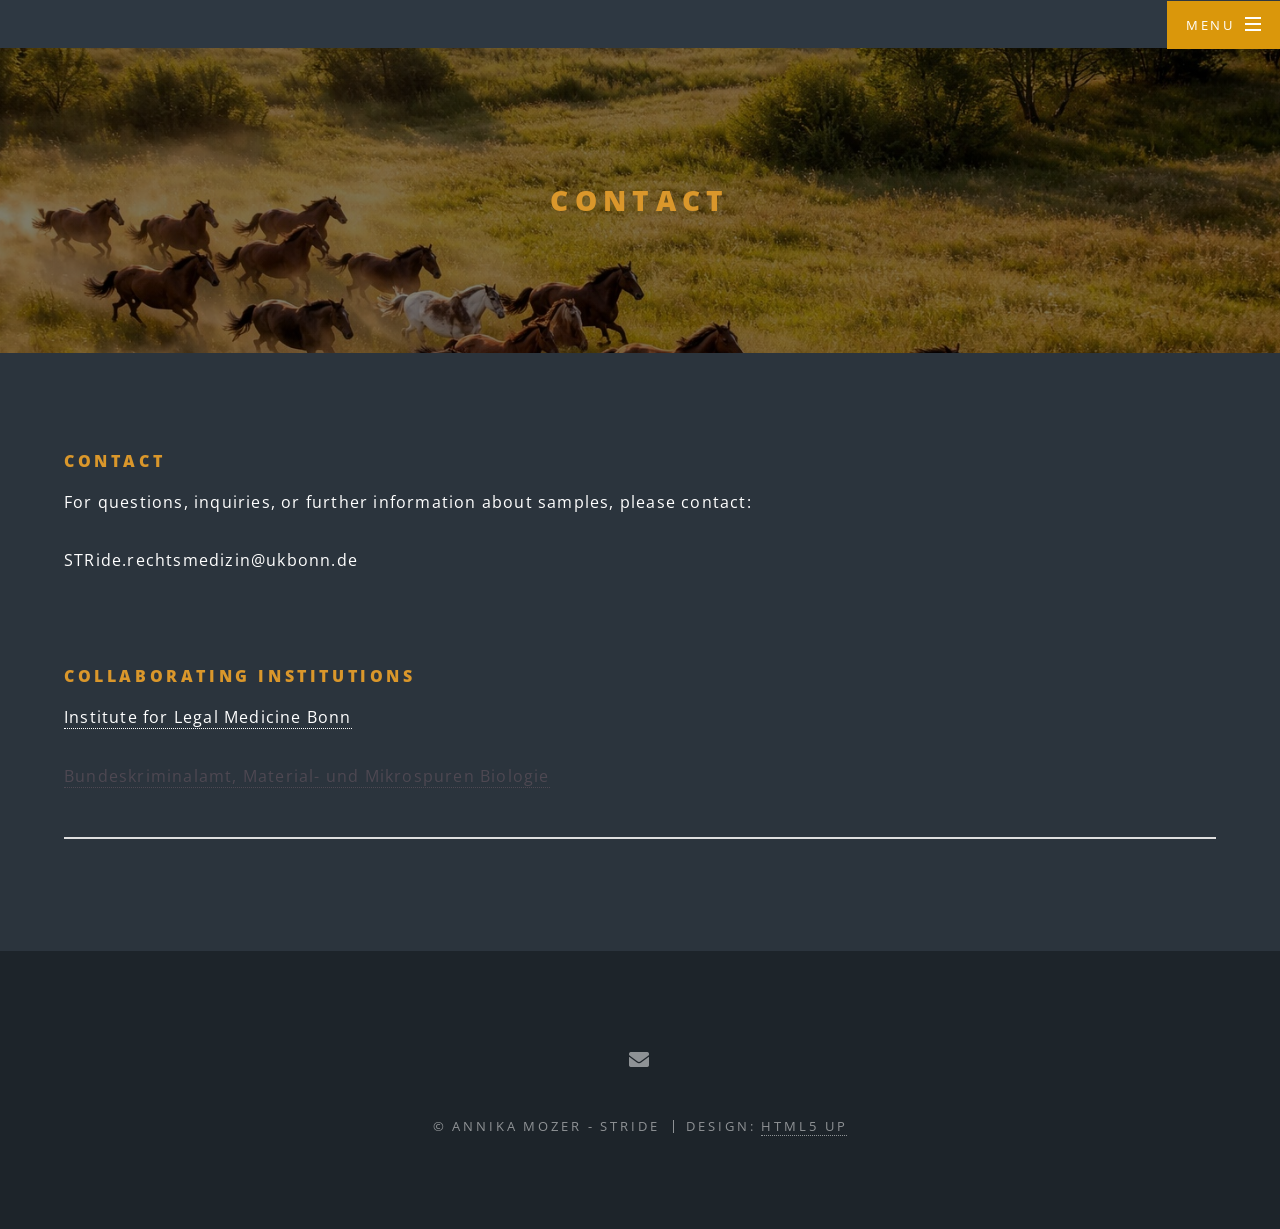
==== commit 997aeaf1: "Update Contact.html" ====
--- a/Contact.html
+++ b/Contact.html
@@ -52,7 +52,7 @@
 									<p style="color: #ffffff;"> STRide.rechtsmedizin@ukbonn.de</p>
 									<p> <br>
 									</p>
-									<p><strong style="color: #ffffff;">Collaborating Institutions</strong></p>
+									<h4 style="color: #DA972B;">Collaborating Institutions</h4> 
 									<p style="color: #ffffff;"><a href="https://www.ukbonn.de/rechtsmedizin/forschung/">Institute for Legal Medicine Bonn</a></p>
 									<p><a href="https://www.bka.de/DE/Home/home_node.html">Bundeskriminalamt, Material- und Mikrospuren Biologie</a></p>
 
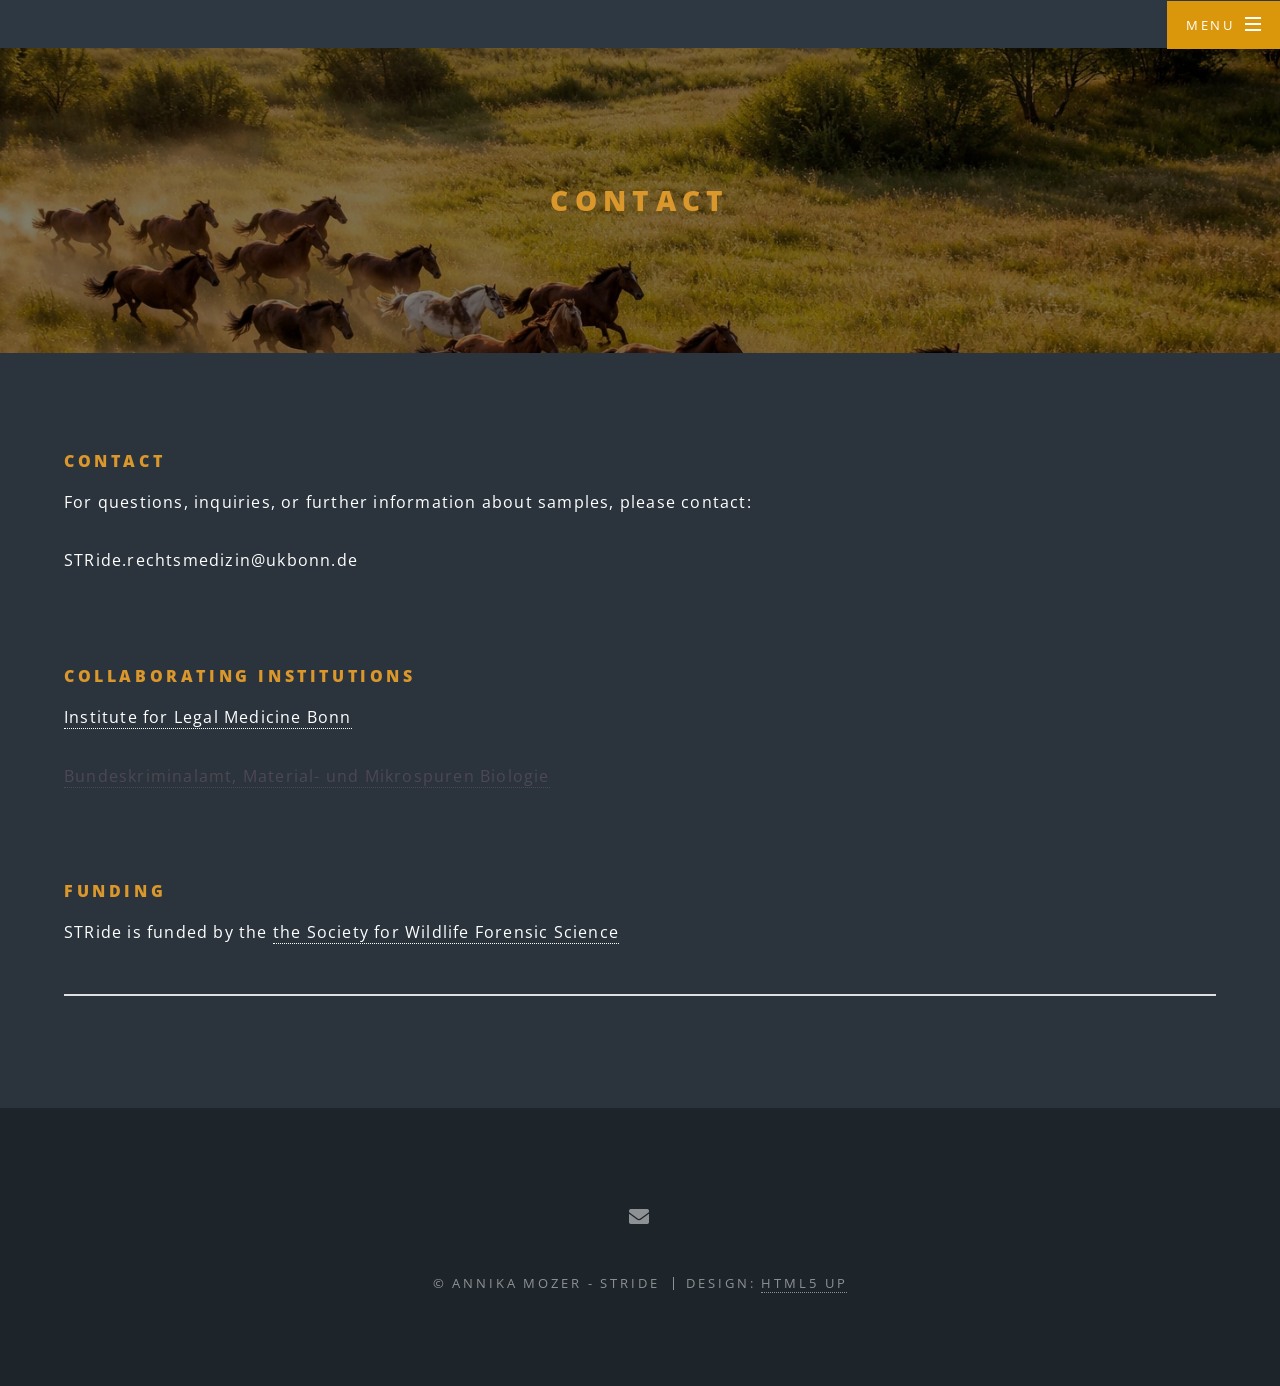
==== commit f46e063c: "Update Contact.html" ====
--- a/Contact.html
+++ b/Contact.html
@@ -55,6 +55,10 @@
 									<h4 style="color: #DA972B;">Collaborating Institutions</h4> 
 									<p style="color: #ffffff;"><a href="https://www.ukbonn.de/rechtsmedizin/forschung/">Institute for Legal Medicine Bonn</a></p>
 									<p><a href="https://www.bka.de/DE/Home/home_node.html">Bundeskriminalamt, Material- und Mikrospuren Biologie</a></p>
+									<p> <br>
+									</p>
+									<h4 style="color: #DA972B;">Funding</h4>
+									<p style="color: #ffffff;"> STRide is funded by the <a href="https://www.wildlifeforensicscience.org/">the Society for Wildlife Forensic Science</a></p>
 
 									<hr />
 								</section>
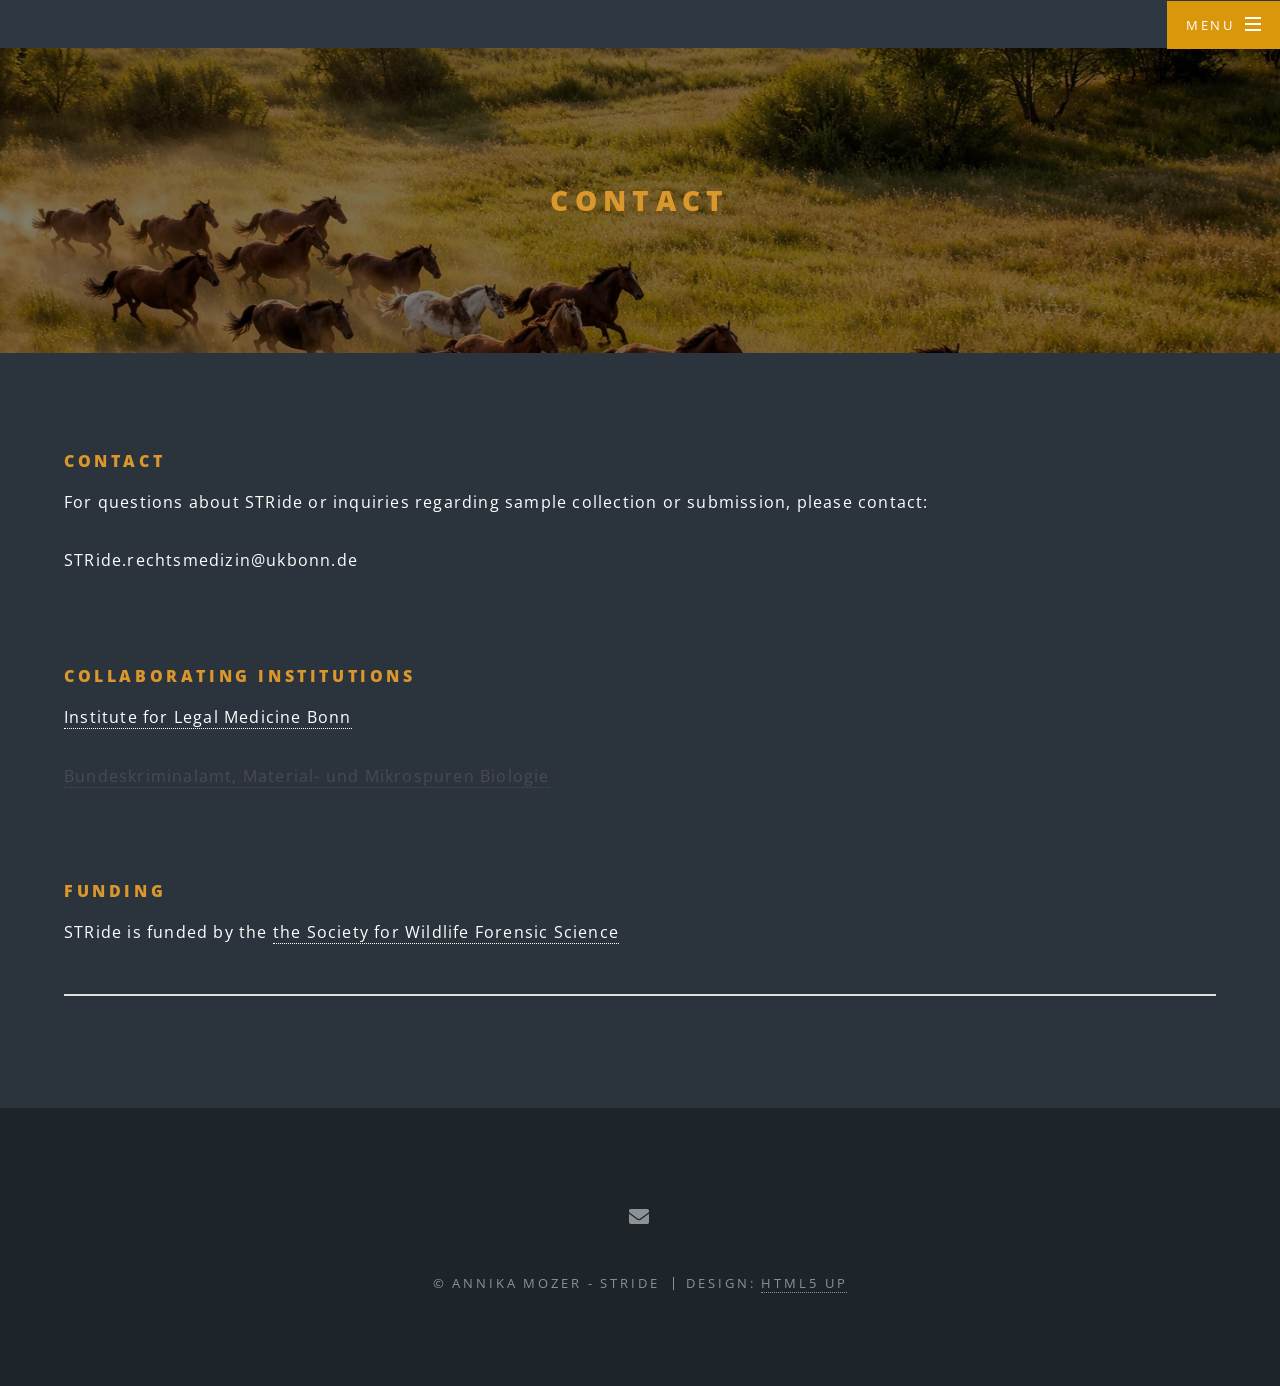
==== commit eecb4f73: "Update Contact.html" ====
--- a/Contact.html
+++ b/Contact.html
@@ -48,7 +48,7 @@
 
 								<section>
 									<h4 style="color: #DA972B;">Contact</h4>
-									<p style="color: #ffffff;"> For questions, inquiries, or further information about samples, please contact:</p>
+									<p style="color: #ffffff;"> For questions about STRide or inquiries regarding sample collection or submission, please contact:</p>
 									<p style="color: #ffffff;"> STRide.rechtsmedizin@ukbonn.de</p>
 									<p> <br>
 									</p>
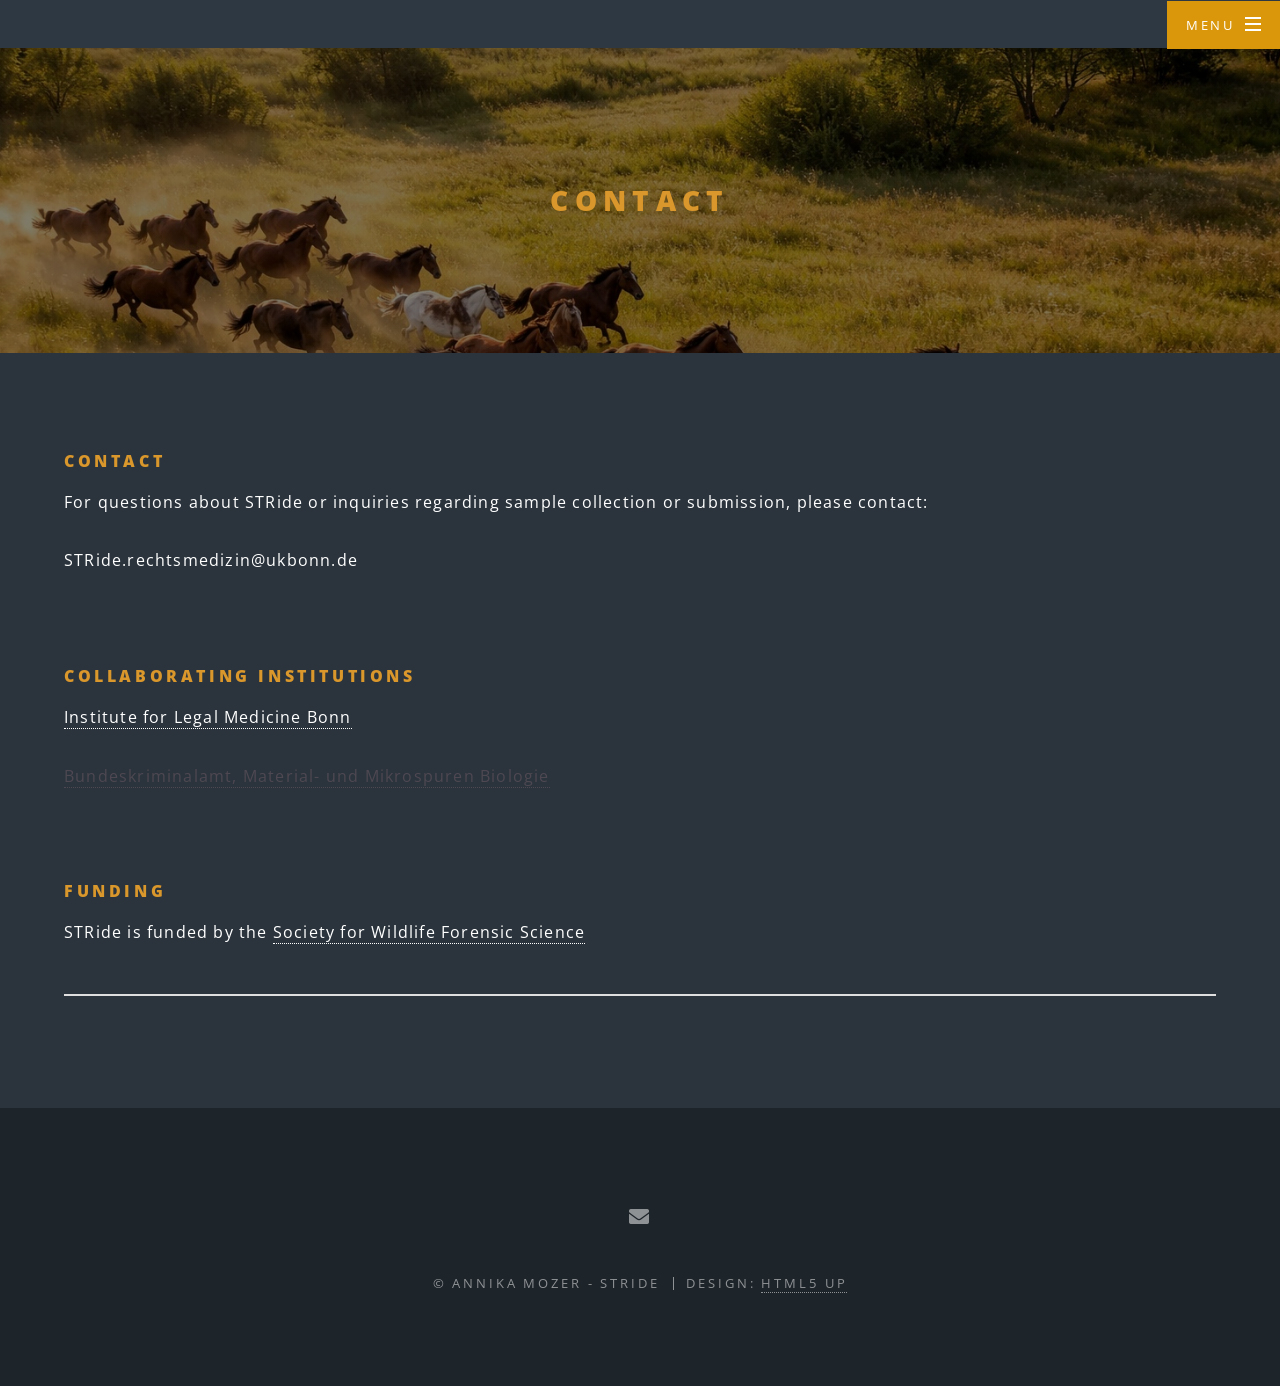
==== commit 987e627e: "Update Contact.html" ====
--- a/Contact.html
+++ b/Contact.html
@@ -58,7 +58,7 @@
 									<p> <br>
 									</p>
 									<h4 style="color: #DA972B;">Funding</h4>
-									<p style="color: #ffffff;"> STRide is funded by the <a href="https://www.wildlifeforensicscience.org/">the Society for Wildlife Forensic Science</a></p>
+									<p style="color: #ffffff;"> STRide is funded by the <a href="https://www.wildlifeforensicscience.org/">Society for Wildlife Forensic Science</a></p>
 
 									<hr />
 								</section>
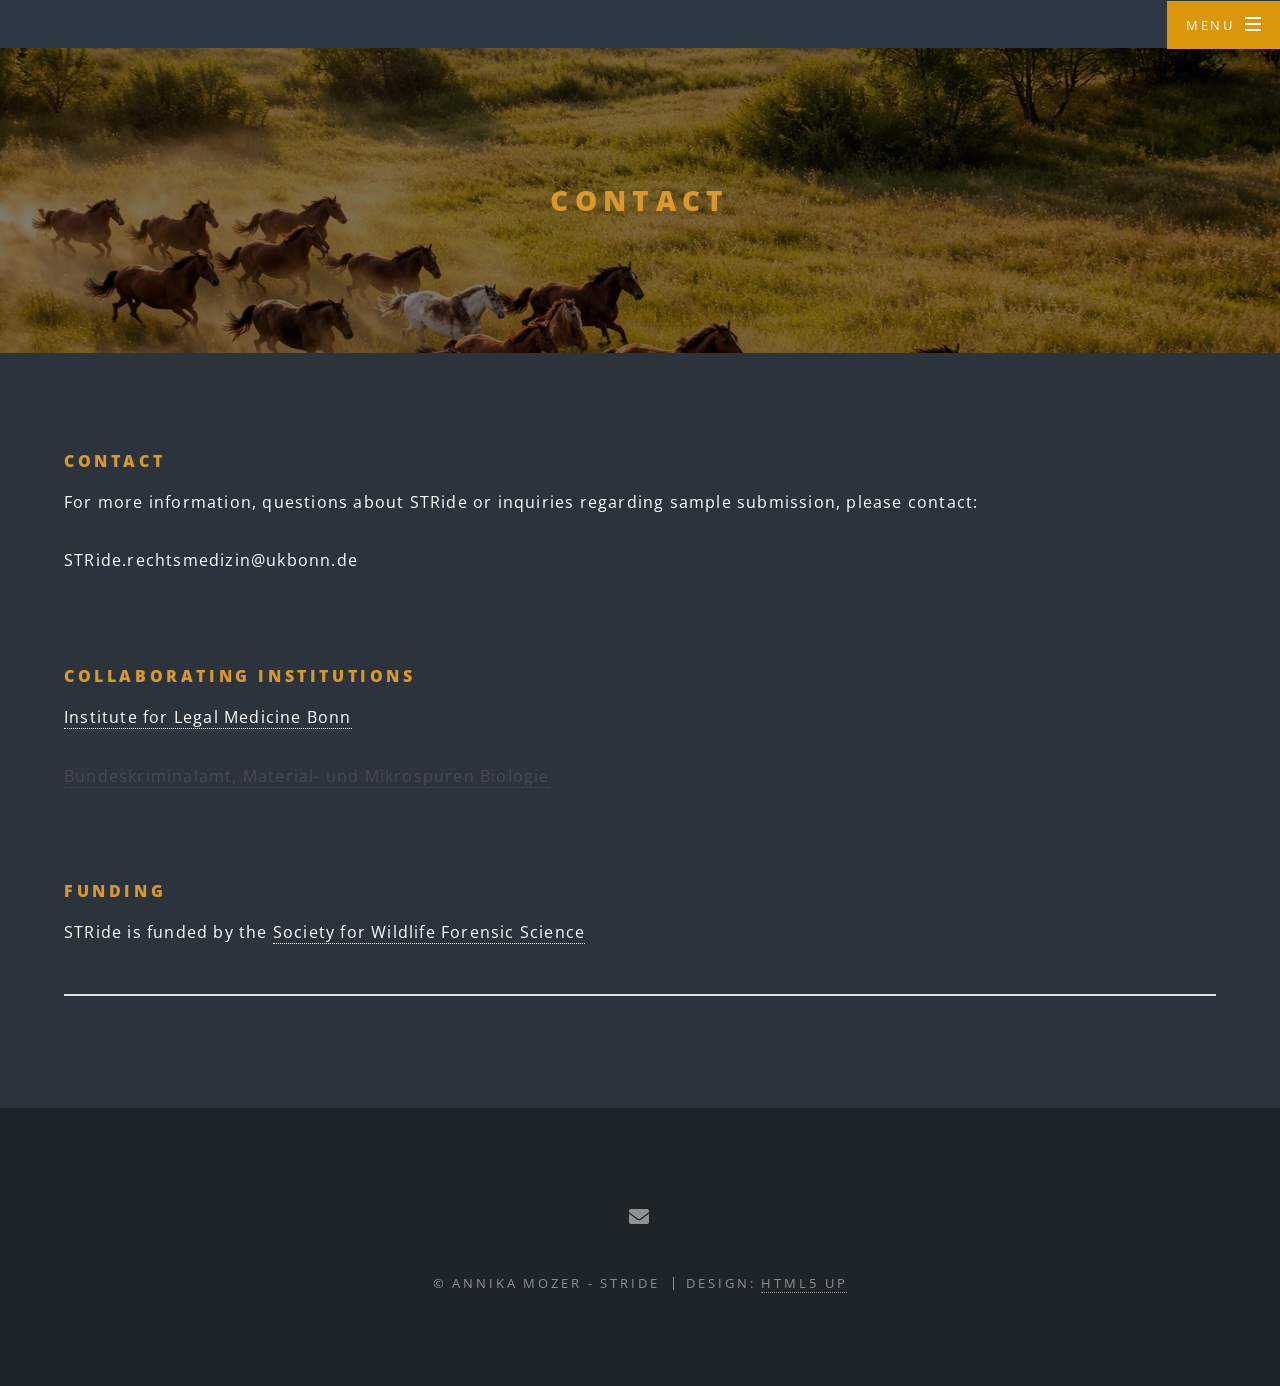
==== commit 2b4e50bc: "Update Contact.html" ====
--- a/Contact.html
+++ b/Contact.html
@@ -48,7 +48,7 @@
 
 								<section>
 									<h4 style="color: #DA972B;">Contact</h4>
-									<p style="color: #ffffff;"> For questions about STRide or inquiries regarding sample collection or submission, please contact:</p>
+									<p style="color: #ffffff;"> For more information, questions about STRide or inquiries regarding sample submission, please contact:</p>
 									<p style="color: #ffffff;"> STRide.rechtsmedizin@ukbonn.de</p>
 									<p> <br>
 									</p>
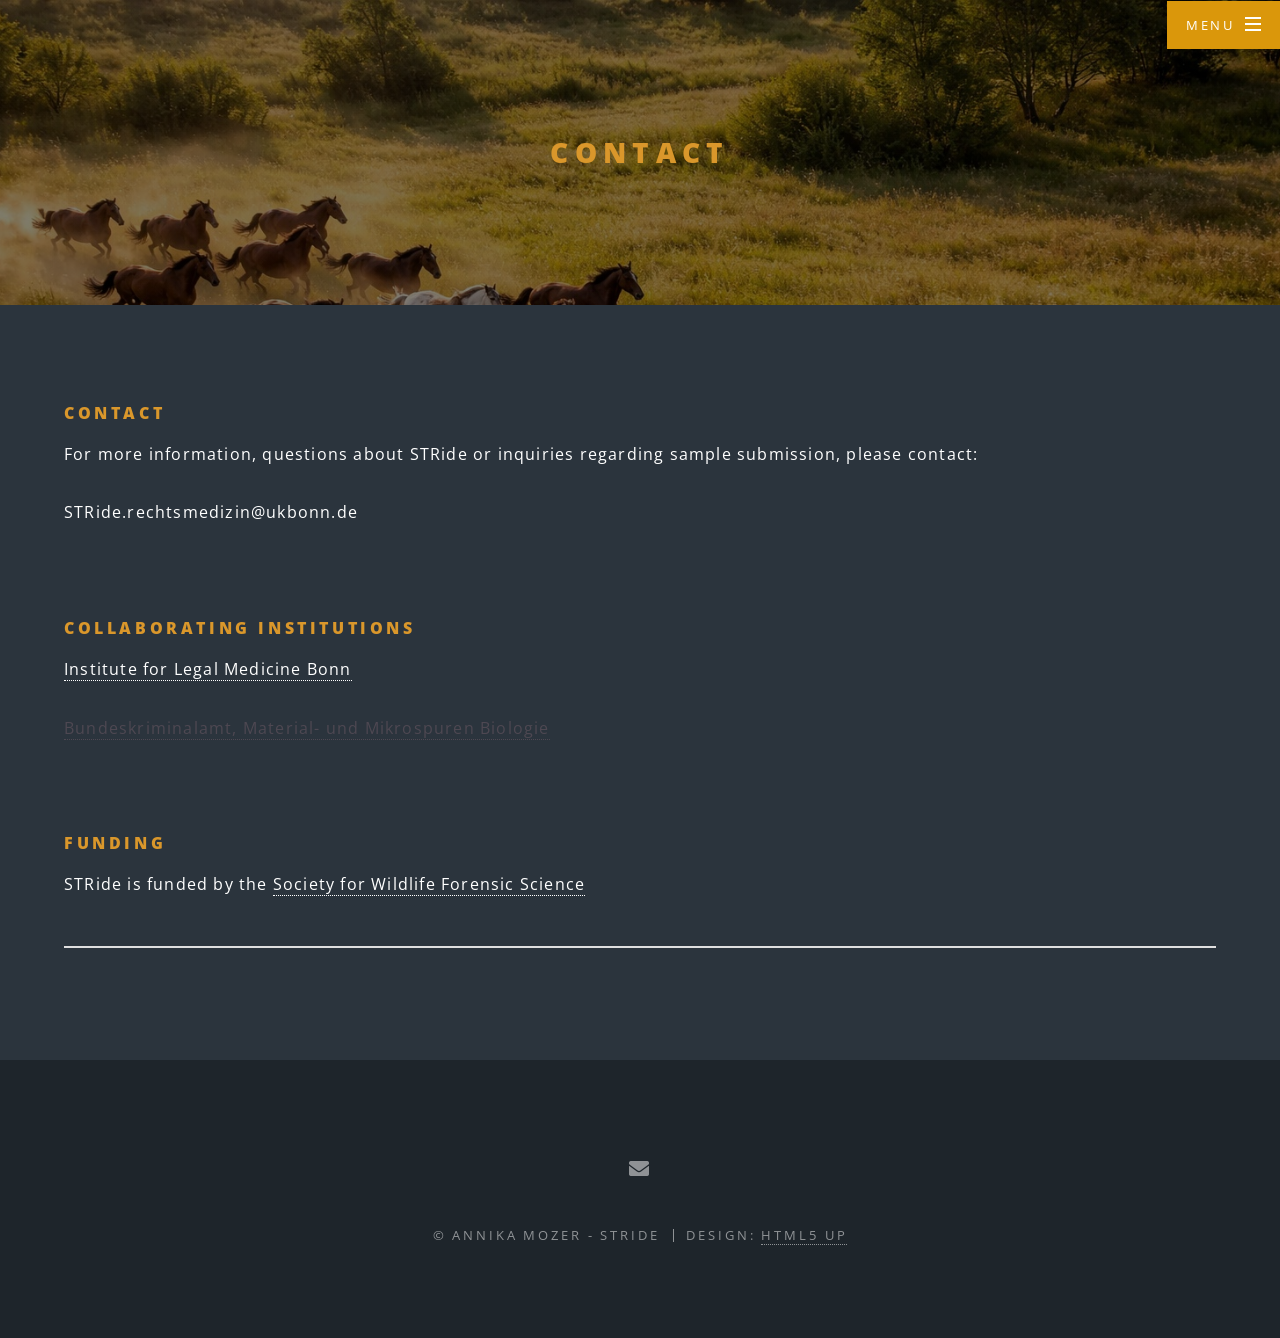
==== commit 31d4ad60: "Update Contact.html" ====
--- a/Contact.html
+++ b/Contact.html
@@ -12,7 +12,7 @@
 		<link rel="stylesheet" href="assets/css/main.css" />
 		<noscript><link rel="stylesheet" href="assets/css/noscript.css" /></noscript>
 	</head>
-	<body class="is-preload">
+	<body class="landing is-preload">
 
 		<!-- Page Wrapper -->
 			<div id="page-wrapper">
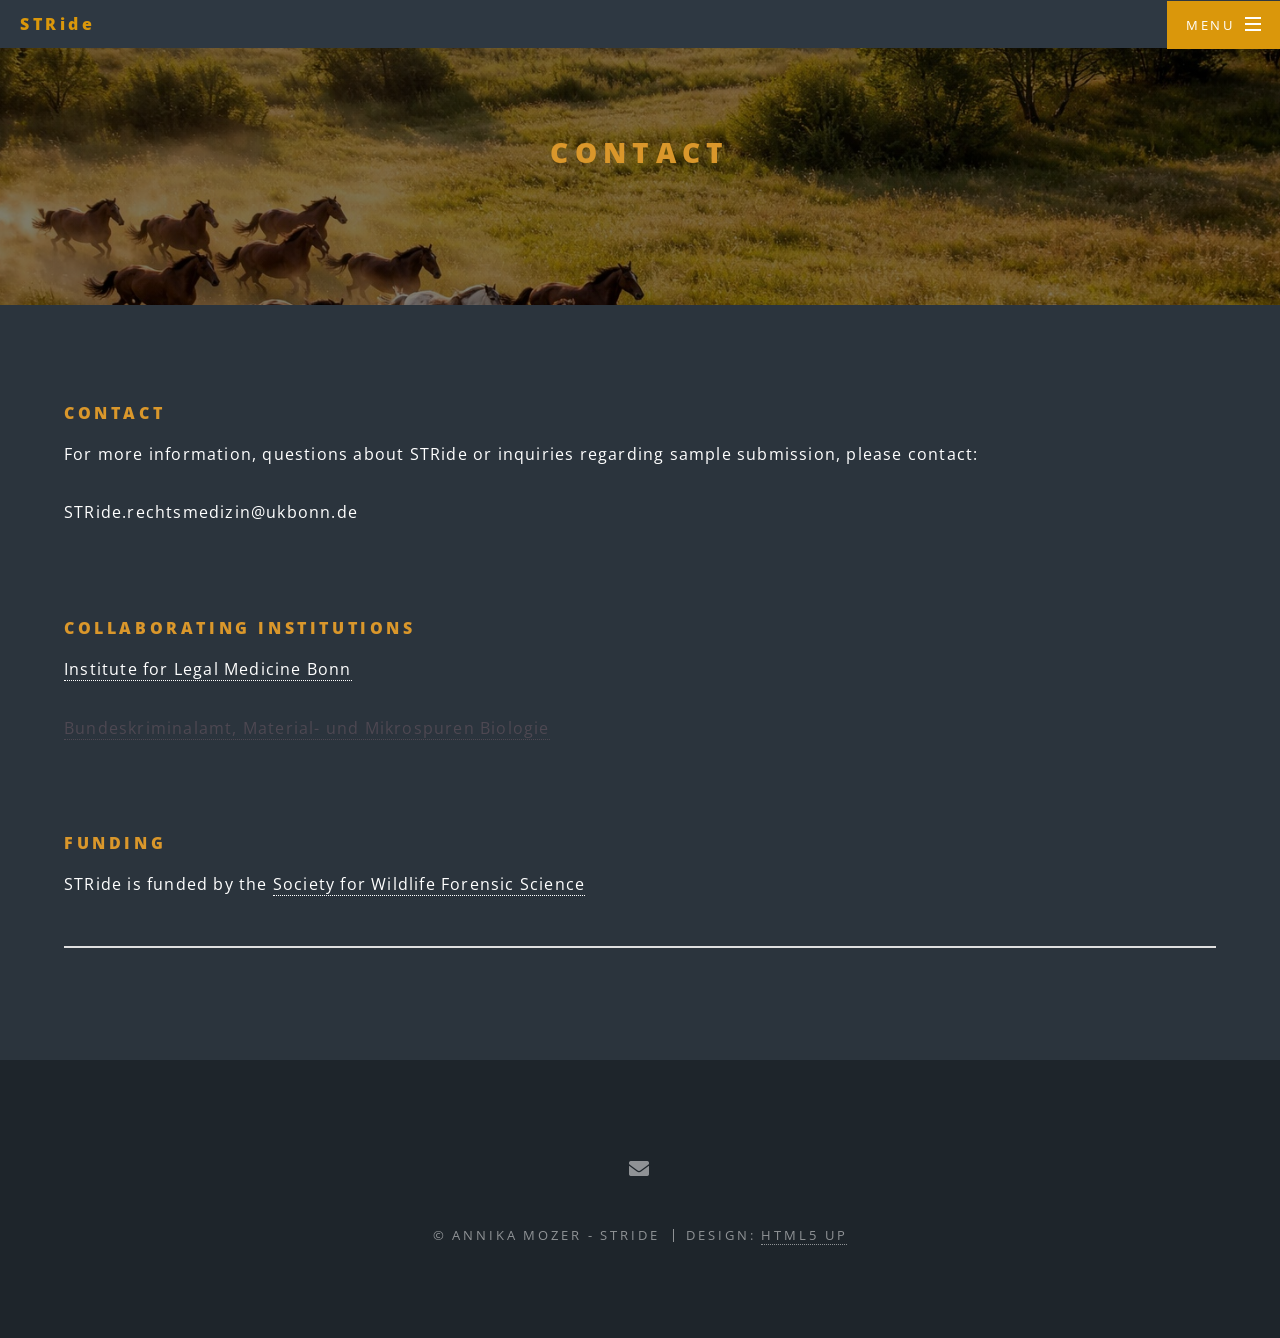
==== commit ff757c46: "Update Contact.html" ====
--- a/Contact.html
+++ b/Contact.html
@@ -18,7 +18,7 @@
 			<div id="page-wrapper">
 
 				<!-- Header -->
-					<header id="header" class="alt">
+					<header id="header">
 						<h1 style="text-transform: none; color: #DA970B;"><a href="index.html">STRide</a></h1>
 						<nav id="nav">
 							<ul>
